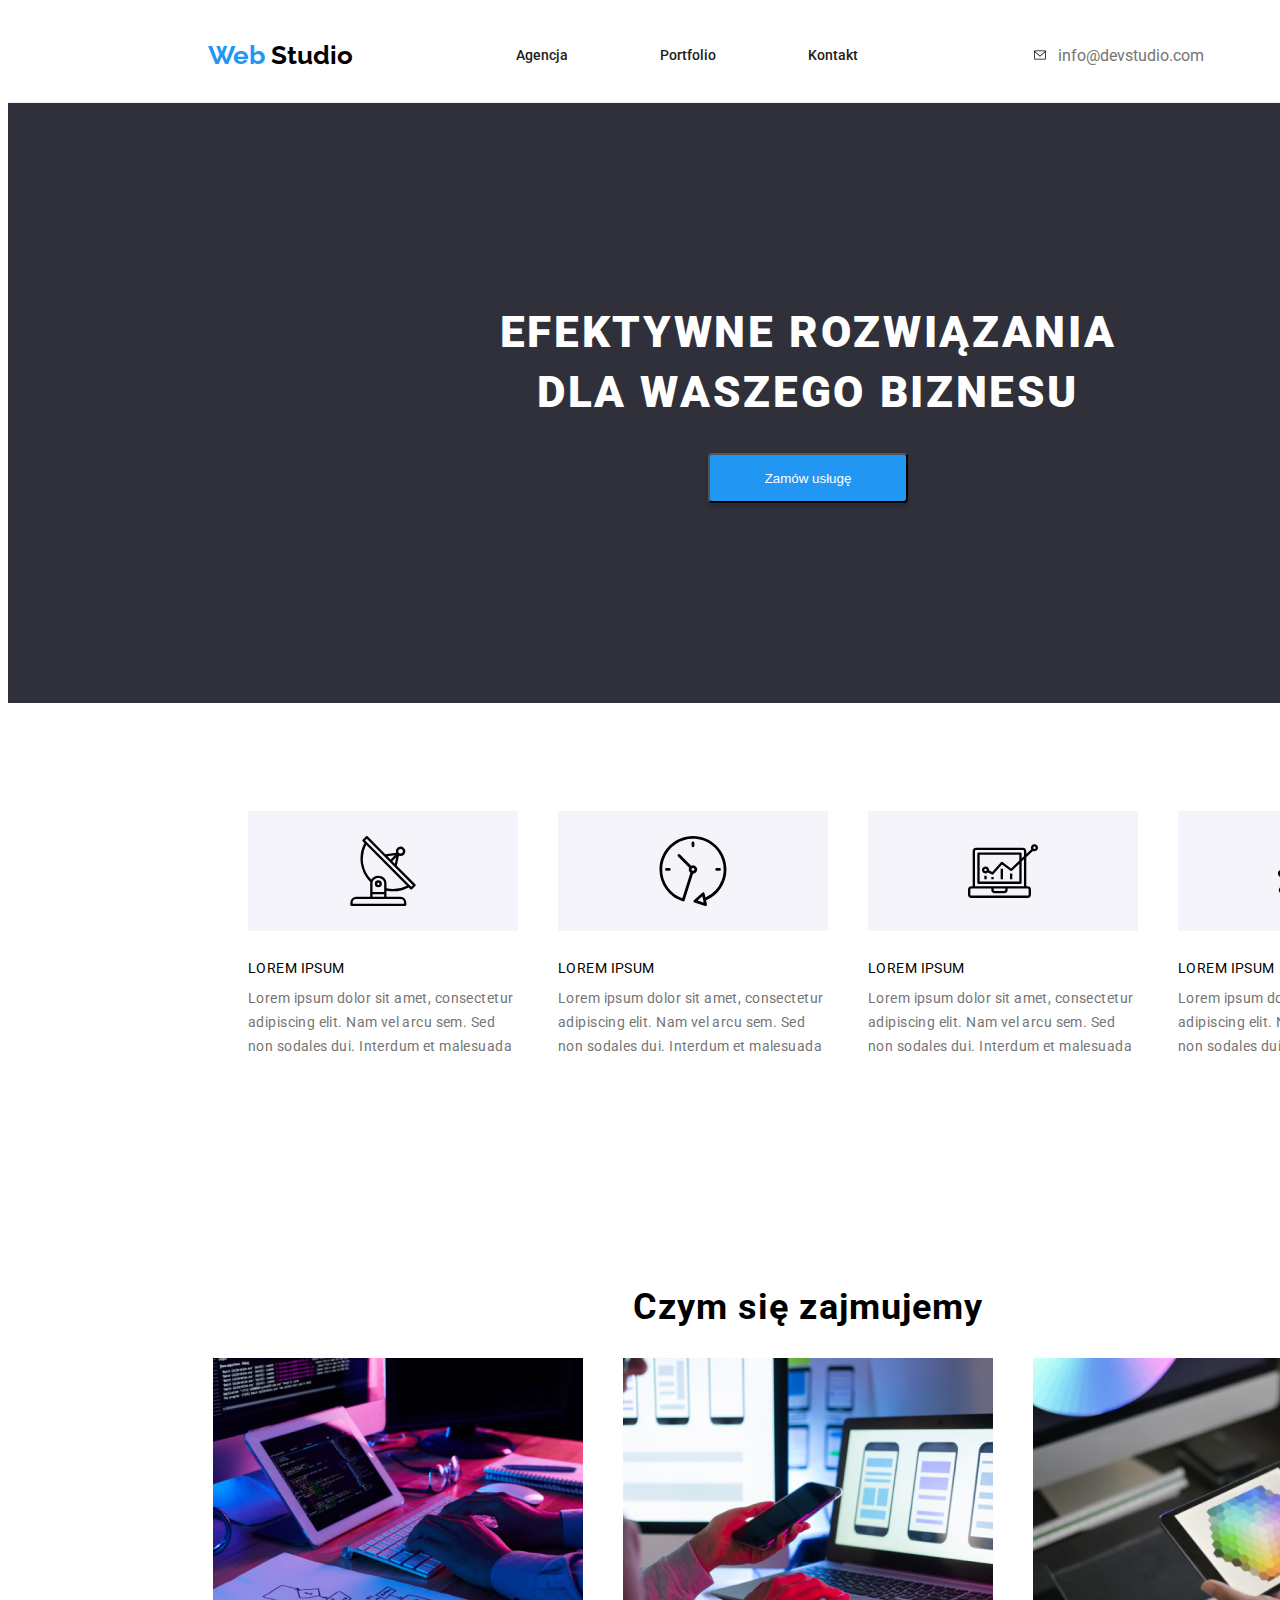
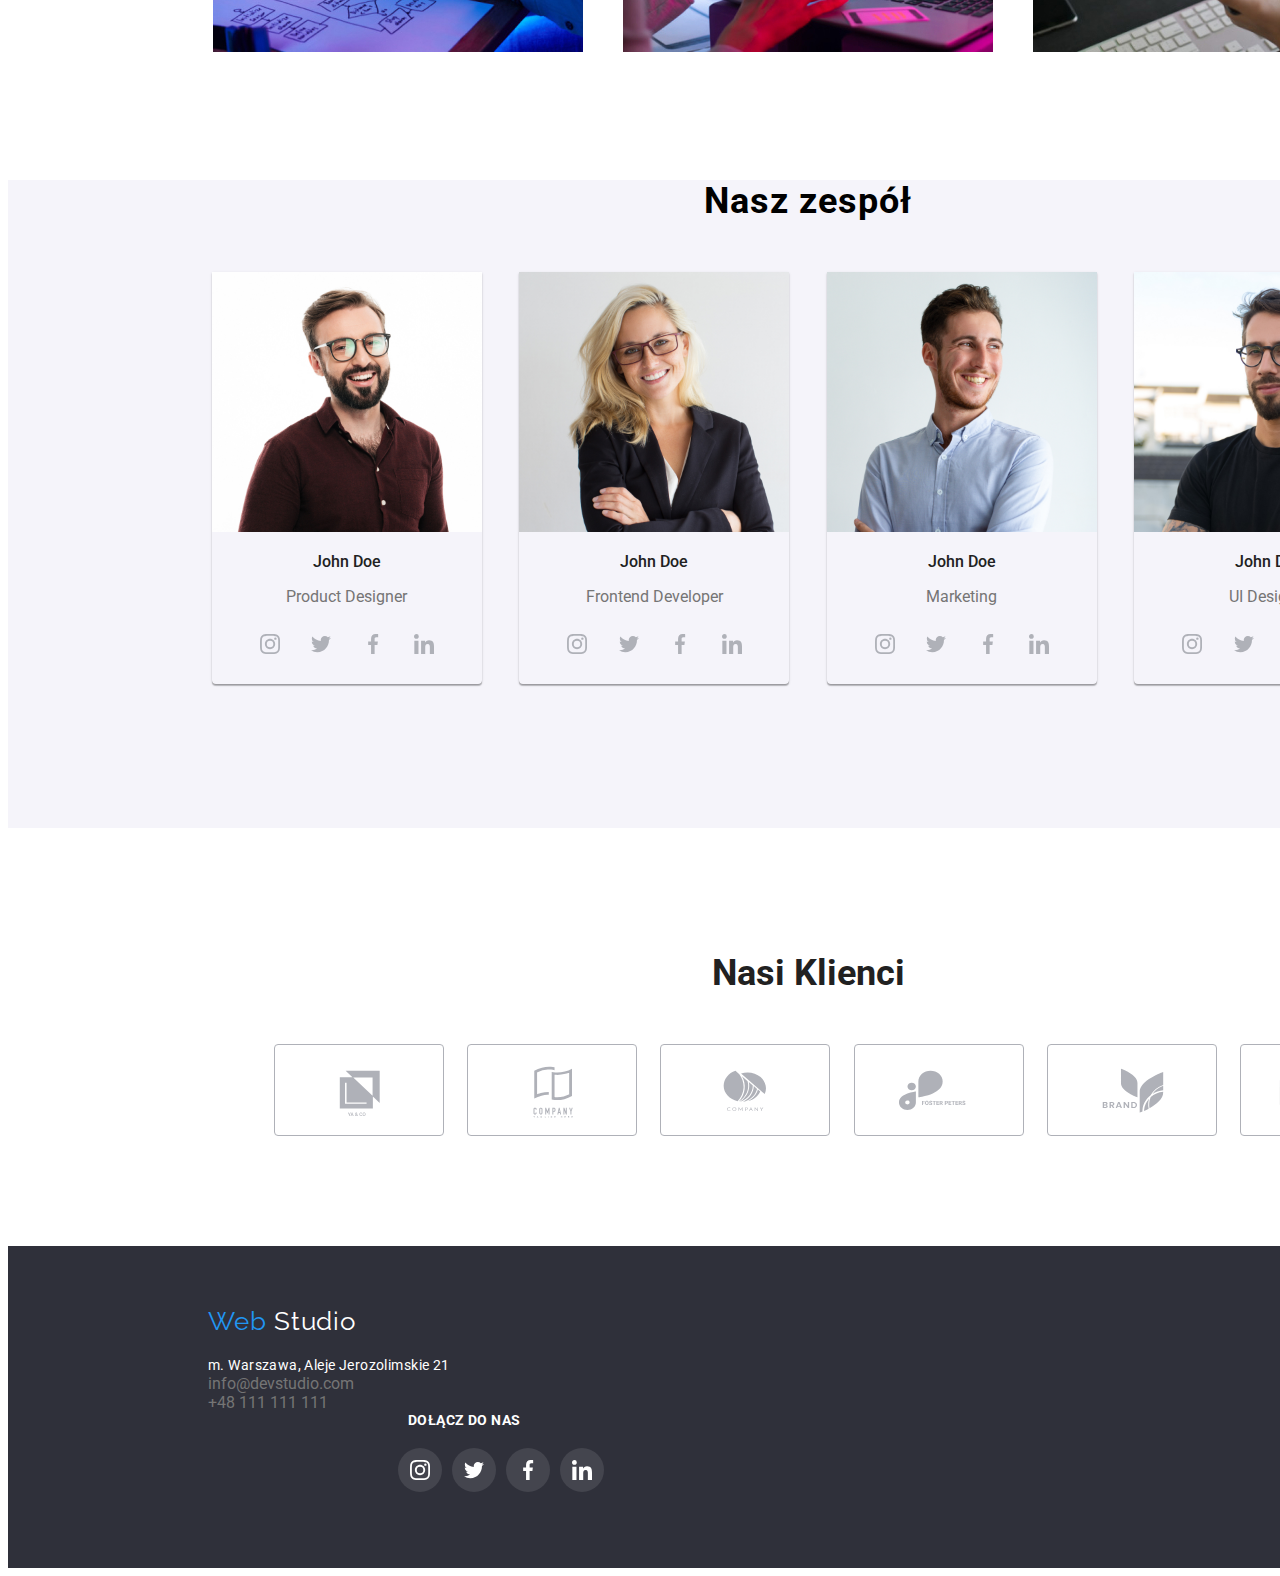
==== index.html @ 26cb6f8b "e" ====
<!DOCTYPE html>
<html lang="pl">

<head>
  <meta charset="UTF-8" />
  <meta http-equiv="X-UA-Compatible" content="IE=edge" />
  <meta name="viewport" content="width=device-width, initial-scale=1.0" />
  <title>hw2</title>
  <link rel="preconnect" href="https://fonts.googleapis.com">
  <link rel="preconnect" href="https://fonts.gstatic.com" crossorigin>
  <link
    href="https://fonts.googleapis.com/css2?family=Raleway:ital,wght@1,700&family=Roboto:wght@400;500;700;900&display=swap"
    rel="stylesheet">
  <link rel="stylesheet" href="./css/styles.css" />

</head>

<body>
  <div class="line">
    <header class=" container">
      <div class="header-links">
        <div class="web-nav">
          <a class="webstudio" href="./index.html"> <span class="web">Web</span> <span class="studio">Studio</span></a>


          <nav class="nav-links">
            <ul class="ul-navigation">

              <li><a class="agency" class="link" href="#">Agencja</a></li>
              <li><a class="portfolio" class="link" href="./portfolio.html">Portfolio</a></li>
              <li><a class="contact" class="link" href="#">Kontakt</a></li>

            </ul>
          </nav>
        </div>

        <a class=" e-mail" href="#">
          <svg class="envelope-icon" width="16" height="12">
            <use href="./images/svg-images/icons.svg#icon-envelope"> </use>
          </svg>
          info@devstudio.com
        </a>

        <a class=" link-tel-1" href="#"> <svg class="icon-smartphone" Width="10px" Height="16px">
            <use href="images/svg-images/icons.svg#icon-smartphone"></use>
          </svg> +48 111 111 111
        </a>



    </header>
  </div>
  <main>
    <div class="main-box-slogan shadow-box-slogan">
      <h1 class="main-slogan">EFEKTYWNE ROZWIĄZANIA DLA WASZEGO BIZNESU</h1>
      <button class="button-primary" type="button">Zamów usługę</button>
    </div>



    <div class="container">
      <section class="mantra-block section">
        <ul class="mantra">
          <li class="icon-background-advantages">
            <svg class="icons-advantages" width="70px" height="70px">
              <use href="./images/svg-images/icons.svg#icon-antenna-1"></use>
            </svg>
          </li>
          <li class="mantra-main-word">LOREM IPSUM</li>
          <li class="mantra-text">
            Lorem ipsum dolor sit amet, consectetur adipiscing elit. Nam vel
            arcu sem. Sed non sodales dui. Interdum et malesuada
          </li>
        </ul>
        <ul class="mantra">
          <li class="icon-background-advantages">
            <svg class="icons-advantages" width="70px" height="70px">
              <use href="./images/svg-images/icons.svg#icon-clock-1"></use>
            </svg>
          </li>
          <li class="mantra-main-word">LOREM IPSUM</li>
          <li class="mantra-text">
            Lorem ipsum dolor sit amet, consectetur adipiscing elit. Nam vel
            arcu sem. Sed non sodales dui. Interdum et malesuada
          </li>
        </ul>
        <ul class="mantra">
          <li class="icon-background-advantages">
            <svg class=" icons-advantages" width="70px" height="70px">
              <use href="./images/svg-images/icons.svg#icon-diagram-1"></use>
            </svg>
          </li>
          <li class="mantra-main-word">LOREM IPSUM</li>
          <li class="mantra-text">
            Lorem ipsum dolor sit amet, consectetur adipiscing elit. Nam vel
            arcu sem. Sed non sodales dui. Interdum et malesuada
          </li>
        </ul>
        <ul class="mantra">
          <li class="icon-background-advantages">
            <svg class="icons-advantages" width="70px" height="70px">
              <use href="./images/svg-images/icons.svg#icon-astronaut-1"></use>
            </svg>
          </li>
          <li class="mantra-main-word">LOREM IPSUM</li>
          <li class="mantra-text">
            Lorem ipsum dolor sit amet, consectetur adipiscing elit. Nam vel
            arcu sem. Sed non sodales dui. Interdum et malesuada
          </li>
        </ul>
      </section>
    </div>




    <section class="section">
      <div class="container">
        <h2 class="heading-h2-1">Czym się zajmujemy</h2>
        <ul class="img-what-we-do" class="ul">
          <li>
            <img src="images/img.jpg" alt="osoba pisząca na tablecie" width="370" height="294" />
          </li>
          <li>
            <img src="images/img(1).jpg" alt="osoba trzyma telefon" width="370" height="294" />
          </li>
          <li>
            <img src="images/img(2).jpg" alt="pani trzyma tablet na którym wysietla sie kolorowy szesciokat" width="370"
              height="294" />
          </li>
        </ul>
      </div>
    </section>


    <section class="our-team" class="section">
      <div class="container">
        <h2 class="heading-h2-2">Nasz zespół</h2>
        <ul class="ul-team">
          <li class="img-box-person">
            <img src="images/img(3).jpg" alt="brodaty pan z okularami szeroko usmiechnięty" width="270" height="260" />
            <h3 class="full-name">John Doe</h3>
            <p class="jobs">Product Designer</p>
            <ul class="social-links-team">
              <li>
                <a href="">
                  <div class="social-icons-links-team">
                    <svg class="social-icon-team" width="20" height="20">
                      <use href="./images/svg-images/icons.svg#icon-instagram-2"> </use>
                    </svg>
                  </div>
                </a>
              </li>
              <li>
                <a href="">
                  <div class="social-icons-links-team">
                    <svg class="social-icon-team" width="20" height="20">
                      <use href="./images/svg-images/icons.svg#icon-twitter-1"> </use>
                    </svg>
                  </div>
                </a>
              </li>
              <li>
                <a href="">
                  <div class="social-icons-links-team">
                    <svg class="social-icon-team" width="20" height="20">
                      <use href="./images/svg-images/icons.svg#icon-facebook-1"> </use>
                    </svg>
                  </div>
                </a>
              </li>
              <li>
                <a href="">
                  <div class="social-icons-links-team">
                    <svg class="social-icon-team" width="20" height="20">
                      <use href="./images/svg-images/icons.svg#icon-linkedin-1"> </use>
                    </svg>
                  </div>
                </a>
              </li>
            </ul>
          </li>
          <li class="img-box-person">
            <img src="images/img(4).jpg" alt="blondynka z okularami szeroko usmiechnięta" width="270" height="260" />
            <h3 class="full-name">John Doe</h3>
            <p class="jobs">Frontend Developer</p>
            <ul class="social-links-team">
              <li>
                <a href="">
                  <div class="social-icons-links-team">
                    <svg class="social-icon-team" width="20" height="20">
                      <use href="./images/svg-images/icons.svg#icon-instagram-2"> </use>
                    </svg>
                  </div>
                </a>
              </li>
              <li>
                <a href="">
                  <div class="social-icons-links-team">
                    <svg class="social-icon-team" width="20" height="20">
                      <use href="./images/svg-images/icons.svg#icon-twitter-1"> </use>
                    </svg>
                  </div>
                </a>
              </li>
              <li>
                <a href="">
                  <div class="social-icons-links-team">
                    <svg class="social-icon-team" width="20" height="20">
                      <use href="./images/svg-images/icons.svg#icon-facebook-1"> </use>
                    </svg>
                  </div>
                </a>
              </li>
              <li>
                <a href="">
                  <div class="social-icons-links-team">
                    <svg class="social-icon-team" width="20" height="20">
                      <use href="./images/svg-images/icons.svg#icon-linkedin-1"> </use>
                    </svg>
                  </div>
                </a>
              </li>
            </ul>
          </li>
          <li class="img-box-person">
            <img src="images/img(5).jpg" alt="szeroko usmiechnięty pan" width="270" height="260" />
            <h3 class="full-name">John Doe</h3>
            <p class="jobs">Marketing</p>
            <ul class="social-links-team">
              <li>
                <a href="">
                  <div class="social-icons-links-team">
                    <svg class="social-icon-team" width="20" height="20">
                      <use href="./images/svg-images/icons.svg#icon-instagram-2"> </use>
                    </svg>
                  </div>
                </a>
              </li>
              <li>
                <a href="">
                  <div class="social-icons-links-team">
                    <svg class="social-icon-team" width="20" height="20">
                      <use href="./images/svg-images/icons.svg#icon-twitter-1"> </use>
                    </svg>
                  </div>
                </a>
              </li>
              <li>
                <a href="">
                  <div class="social-icons-links-team">
                    <svg class="social-icon-team" width="20" height="20">
                      <use href="./images/svg-images/icons.svg#icon-facebook-1"> </use>
                    </svg>
                  </div>
                </a>
              </li>
              <li>
                <a href="">
                  <div class="social-icons-links-team">
                    <svg class="social-icon-team" width="20" height="20">
                      <use href="./images/svg-images/icons.svg#icon-linkedin-1"> </use>
                    </svg>
                  </div>
                </a>
              </li>
            </ul>
          </li>
          <li class="img-box-person">
            <img src="images/img(6).jpg" alt="ciemny szeroko usmiechnięty pan z okularami" width="270" height="260" />
            <h3 class="full-name">John Doe</h3>
            <p class="jobs">UI Designer</p>
            <ul class="social-links-team">
              <li>
                <a href="">
                  <div class="social-icons-links-team">
                    <svg class="social-icon-team" width="20" height="20">
                      <use href="./images/svg-images/icons.svg#icon-instagram-2"> </use>
                    </svg>
                  </div>
                </a>
              </li>
              <li>
                <a href="">
                  <div class="social-icons-links-team">
                    <svg class="social-icon-team" width="20" height="20">
                      <use href="./images/svg-images/icons.svg#icon-twitter-1"> </use>
                    </svg>
                  </div>
                </a>
              </li>
              <li>
                <a href="">
                  <div class="social-icons-links-team">
                    <svg class="social-icon-team" width="20" height="20">
                      <use href="./images/svg-images/icons.svg#icon-facebook-1"> </use>
                    </svg>
                  </div>
                </a>
              </li>
              <li>
                <a href="">
                  <div class="social-icons-links-team">
                    <svg class="social-icon-team" width="20" height="20">
                      <use href="./images/svg-images/icons.svg#icon-linkedin-1"> </use>
                    </svg>
                  </div>
                </a>
              </li>
            </ul>
          </li>
        </ul>
      </div>
    </section>
    <section class="clients-section" class="section">
      <div class="container">
        <h2 class="our-clients"> Nasi Klienci</h2>
        <ul class="icon-clients">
          <li>
            <a class="" href="#">
              <div class="icon-clients-background">
                <svg class="clients-icon-logo client-logo" width="41px" height="46.7px">
                  <use href="./images/svg-images/icons.svg#icon-group"></use>
                </svg>
              </div>
            </a>
          </li>
          <li><a class="" href="#">
              <div class="icon-clients-background">
                <svg class="clients-icon-logo-1 client-logo" width="40px" height="52px">
                  <use href="./images/svg-images/icons.svg#icon-group-1"></use>
                </svg>
              </div>
            </a>
          </li>
          <li> <a class="" href="#">
              <div class="icon-clients-background">
                <svg class="clients-icon-logo-2 client-logo" width="43.46px" height="41.18px">
                  <use href="./images/svg-images/icons.svg#icon-group-2"></use>
                </svg>
              </div>
            </a>
          </li>
          <li>
            <a class="" href="#">
              <div class="icon-clients-background">
                <svg class="clients-icon-logo-3 client-logo" width="84.44px" height="40.62px">
                  <use href="./images/svg-images/icons.svg#icon-group-3"></use>
                </svg>
              </div>
            </a>
          </li>
          <li>
            <a class="" href="#">
              <div class="icon-clients-background">
                <svg class="clients-icon-logo-5 client-logo" width="62.54px" height="45.43px">
                  <use href="./images/svg-images/icons.svg#icon-group-5"></use>
                </svg>
              </div>
            </a>
          </li>
          <li>
            <a class="" href="#">
              <div class="icon-clients-background">
                <svg class="clients-icon-logo-6 client-logo" width="93.79px" height="43.93px">
                  <use href="./images/svg-images/icons.svg#icon-group-6"></use>
                </svg>
              </div>
            </a>
          </li>
        </ul>
      </div>
    </section>

  </main>
  <footer class="footer-box">
    <div class="container">
      <a class="webstudio-2" href="./index.html"> <span class="web">Web</span> <span class="studio-2">Studio</span>
      </a>
      <ul class="footer-interior">
        <li>
          <address class="hq-adress">m. Warszawa, Aleje Jerozolimskie 21</address>
        </li>
        <li><a class="e-mail-footer" href="#">info@devstudio.com</a></li>
        <li><a class="link-tel-2" href="#">+48 111 111 111</a></li>
      </ul>
    </div>

    <div class="footer-interior-2">

      <h3 class="join-us">DOŁĄCZ DO NAS </h3>
      <ul class="footer-social-links">
        <li> <a href="">
            <div class="footer-social-icons">
              <svg class="footer-icon" width="20px" height="20px">
                <use href="./images/svg-images/icons.svg#icon-instagram-2"></use>
              </svg>
            </div>
          </a></li>
        <li>
          <a href="">
            <div class="footer-social-icons">
              <svg class="footer-icon" width="20px" height="20px">
                <use href="./images/svg-images/icons.svg#icon-twitter-1"></use>
              </svg>
            </div>
          </a>
        </li>
        <li>
          <a href="">
            <div class="footer-social-icons">
              <svg class="footer-icon" width="20px" height="20px">
                <use href="./images/svg-images/icons.svg#icon-facebook-1"></use>
              </svg>
            </div>
          </a>
        </li>
        <li>
          <a href="">
            <div class="footer-social-icons">
              <svg class="footer-icon" width="20px" height="20px">
                <use href="./images/svg-images/icons.svg#icon-linkedin-1"></use>
              </svg>
            </div>
          </a>
        </li>
      </ul>
    </div>


  </footer>
</body>

</html>
---- css/styles.css ----
body {
  font-family: Roboto, sans-serif;
  background: #ffffff;
  width: 1600px;
}
:root {
  --brand-color: #2196f3 var(--brand-color);
}

.webstudio {
  text-decoration: none;
  width: 145px;
  height: 31px;
  left: 215px;
  top: 24px;
  font-family: "Raleway";
  font-style: normal;
  font-weight: 700;
  font-size: 26px;
  line-height: 31px;
}
.webstudio-2 {
  text-decoration: none;
  font-family: "Raleway", sans-serif;
  font-size: 26px;
  letter-spacing: 0.03em;
  line-height: 1.2;
  margin-top: 0;
  margin-bottom: 0;
}
.web {
  color: var(--brand-color, #2196f3);
}
.studio {
  color: #000000;
  text-decoration: none;
}

.main-slogan {
  color: #ffffff;
  width: 696px;
  height: 120px;
  left: 452px;
  top: 280px;
  font-family: "Roboto";
  font-style: normal;
  font-weight: 900;
  font-size: 44px;
  line-height: 1.36;
  text-align: center;
  letter-spacing: 0.06em;
  text-transform: uppercase;
  margin: 0 auto;
  margin-bottom: 30px;
}

.link {
  color: #212121;
  text-decoration: none;
}
.link-tel-1 {
  color: #757575;
  display: flex;
  text-decoration: none;
  font-size: 14px;
  font-weight: 500;
  letter-spacing: 0.02em;
}
.link-tel-1:hover,
.link-tel-1:focus {
  color: var(--brand-color, #2196f3);
}
.link-tel-2 {
  color: #757575;
  text-decoration: none;
}
.link-tel-2:hover,
.link-tel-2:focus {
  color: var(--brand-color, #2196f3);
}
.link:hover,
.link:focus {
  color: var(--brand-color, #2196f3);
}
.button {
  color: #ffffff;
  cursor: pointer;
}
.button:hover,
.button:focus {
  color: var(--brand-color, #2196f3);
  cursor: pointer;
}
.button-primary {
  width: 200px;
  height: 50px;
  left: 700px;
  top: 430px;
  color: #ffffff;
  background: var(--brand-color, #2196f3);
  box-shadow: 0px 4px 4px rgba(0, 0, 0, 0.15);
  border-radius: 4px;
  cursor: pointer;
}

.heading-h2-1 {
  height: 42px;
  font-family: "Roboto";
  font-style: normal;
  text-align: center;
  font-style: normal;
  font-weight: 700;
  font-size: 36px;
  line-height: 42px;
  letter-spacing: 0.03em;
}
.heading-h2-2 {
  font-family: "Roboto";
  font-style: normal;
  font-weight: 700;
  font-size: 36px;
  line-height: 42px;
  text-align: center;
  letter-spacing: 0.03em;
  margin-bottom: 50px;
}
.e-mail {
  color: #757575;
  text-decoration: none;
  justify-content: flex-start;
  align-items: center;
  display: flex;
  margin-left: 100px;
}
.e-mail:hover,
.e-mail:focus {
  color: #2196f3;
}
.paragraph-text {
  color: #757575;
  cursor: pointer;
  font-family: "Roboto";
  font-style: normal;
  font-weight: 400;
  font-size: 16px;
  line-height: 30px;
  letter-spacing: 0.03em;
}
.paragraph-text:hover,
.paragraph-text:focus {
  color: #2196f3;
  cursor: pointer;
}

.portfolio-box-topic {
  color: #212121;
  cursor: pointer;
  font-family: "Roboto";
  font-style: normal;
  font-weight: 700;
  font-size: 18px;
  line-height: 36px;
  letter-spacing: 0.06em;
  padding-left: 24px;
  padding-right: 24px;
}

.portfolio-box-topic:hover,
.portfolio-box-topic:focus {
  color: #2196f3;
  cursor: pointer;
}

.studio-2 {
  color: #ffffff;
}

.section {
  padding-top: 94px;
  padding-bottom: 94px;
}

.container {
  width: 1200px;
  margin: 0 auto;
}

.header-links {
  display: flex;
  justify-content: space-between;
  align-items: center;
}
.ul-navigation {
  list-style: none;
  display: flex;
}
.nav-links {
  font-size: 14px;
  font-weight: 500;
  display: flex;
  justify-content: space-between;
  gap: 46px;
}

* {
  box-sizing: border-box;
}

.web-nav {
  justify-content: space-between;
  align-items: center;
  gap: 30px;
  display: flex;
  padding-top: 25px;
  padding-bottom: 25px;
}

.line {
  border-bottom: 1px solid;
  border-color: #ececec;
}

.main-box-slogan {
  background: #2f303a;
  background-image: url(/goit-markup-hw-04/images/img9.jpg);
  text-align: center;
  padding: 200px 0;
  margin: 0 auto;
}
.shadow-box-slogan {
}

.footer-box {
  background: #2f303a;
  padding-top: 60px;
  padding-bottom: 60px;
}
.hq-adress {
  color: #ffffff;
  font-size: 14px;
  letter-spacing: 0.03em;
  font-style: normal;
  line-height: 1.2;
  margin-top: 20px;
  margin-bottom: 0;
}

.footer-interior {
  list-style: none;
  margin-top: 0;
  margin-bottom: 0;
  padding: 0;
}

.e-mail-footer {
  color: #757575;
  text-decoration: none;
}

.e-mail-footer:hover,
.e-mail-footer:focus {
  color: #2196f3;
}

.img-what-we-do {
  list-style: none;
  display: flex;
  justify-content: space-around;
  gap: 30px;
  margin: 0 auto;
  padding: 0;
}
.mantra-main-word {
  margin: 0 30px 10px 0;
}
.mantra {
  font-size: 14px;
  line-height: 1.14;
  letter-spacing: 0.03em;
  margin-bottom: 10px;
  list-style: none;
}
.mantra-block {
  display: flex;
  list-style: none;
}
.mantra-text {
  color: #757575;
  font-size: 14px;
  letter-spacing: 0.03em;
  line-height: 1.7;
  margin-top: 0;
  margin-bottom: 0;
  font-weight: 400;
}

.icons-advantages {
  margin: 25px 100px;
}
.icon-background-advantages {
  width: 270px;
  height: 120px;
  background-color: #f5f4fa;
  margin-bottom: 30px;
  display: flex;
  list-style: none;
}

.antenna-1 {
  margin-top: 25px;
  margin-bottom: 25px;
  margin-left: 102.34px;
  margin-right: 102.34px;
}

.our-team {
  align-items: center;
  background: #f5f4fa;
  height: 648px;
}

.ul-team {
  list-style: none;
  display: flex;
  gap: 30px;
  justify-content: center;
  padding: 0;
}
.img-box-person {
  margin: 0 auto;
  text-align: center;
  border-radius: 0px 0px 4px 4px;
  box-shadow: 0px 1px 3px rgba(0, 0, 0, 0.12), 0px 1px 1px rgba(0, 0, 0, 0.14),
    0px 2px 1px rgba(0, 0, 0, 0.2);
}

.jobs {
  color: #757575;
  font-family: "Roboto";
  font-style: normal;
  font-weight: 400;
  font-size: 16px;
  line-height: 19px;
}

.full-name {
  color: #212121;
  font-family: "Roboto";
  font-style: normal;
  font-weight: 500;
  font-size: 16px;
  line-height: 19px;
}

.agency {
  color: #212121;
  padding-left: 93px;
  padding-top: 32px;
  padding-bottom: 32px;
  padding-right: 46px;
  text-decoration: none;
}

.portfolio {
  color: #212121;
  padding-left: 46px;
  padding-top: 32px;
  padding-bottom: 32px;
  padding-right: 46px;
  text-decoration: none;
}

.contact {
  color: #212121;
  padding-left: 46px;
  padding-top: 32px;
  padding-bottom: 32px;
  text-decoration: none;
}

.agency:hover,
.agency:focus {
  color: #2196f3;
}

.portfolio:hover,
.portfolio:focus {
  color: #2196f3;
}

.contact:hover,
.contact:focus {
  color: #2196f3;
}

.portfolio-buttons {
  list-style: none;
  display: flex;
  gap: 30px;
  justify-content: center;
  padding: 0;
}

.portfolio-buttons-decoration {
  display: flex;
  cursor: pointer;
  font-weight: 500;
  font-size: 16px;
  line-height: 1.62;
  text-align: center;
  letter-spacing: 0.03em;
  background: #f5f4fa;
  border-radius: 4px;
  color: #212121;
  border: #f5f4fa;
  padding: 6px 25px;
}

.portfolio-buttons-decoration:hover,
.portfolio-buttons-decoration:focus {
  color: #2196f3;
}

.portfolio-list-boxes {
  display: flex;
  align-items: center;
  flex-wrap: wrap;
  gap: 30px;
  justify-content: center;
  margin-left: 0;
}

.portfolio-boxes {
  background-color: #ffffff;
  border: solid 1px;
  border-color: #eeeeee;
  margin: 0 auto;
  height: 404px;
  width: 370px;
}

.box-description {
  padding: 20px 24px 20px 24px;
}

.envelope-icon {
  margin-right: 10px;
  color: #757575;
}

.envelope-icon:hover,
.envelope-icon:focus {
  fill: #2196f3;
}

.icon-smartphone {
  margin-right: 10px;
  color: #757575;
}

.icon-smartphone:hover,
.icon-smartphone:focus {
  fill: #2196f3;
}

.our-clients {
  margin-left: 486px;
  width: 201px;
  height: 42px;
  font-family: "Roboto";
  font-style: normal;
  font-weight: 700;
  font-size: 36px;
  line-height: 42px;
  text-align: center;
  color: #212121;
}

.icon-clients {
  display: flex;
  justify-content: space-around;
  list-style: none;
  margin-top: 50px;
}

.clients-section {
  padding: 94px 214px;
}

.icon-clients-background {
  width: 170px;
  height: 92px;
  border: 1px solid #afb1b8;
  border-radius: 4px;
}

.clients-icon-logo {
  margin-top: 24.71px;
  margin-bottom: 20.58px;
  margin-left: 64px;
  margin-right: 65px;
}

.clients-icon-logo-1 {
  margin-top: 20.71px;
  margin-bottom: 19.29px;
  margin-left: 65px;
  margin-right: 65px;
}

.clients-icon-logo-2 {
  margin-top: 24.7px;
  margin-bottom: 26.12px;
  margin-left: 61.88px;
  margin-right: 64.86px;
}
.clients-icon-logo-3 {
  margin-top: 24.7px;
  margin-bottom: 26.68px;
  margin-left: 43px;
  margin-right: 42.56px;
}

.clients-icon-logo-5 {
  margin-top: 22.77px;
  margin-bottom: 23.8px;
  margin-left: 54px;
  margin-right: 53.46px;
}
.clients-icon-logo-6 {
  margin-top: 22.77px;
  margin-bottom: 25.31px;
  margin-left: 38px;
  margin-right: 38.21px;
}

.icon-clients-background:focus,
.icon-clients-background:hover {
  border: 1px #2196f3 solid;
}

.icon-clients-background:focus > .client-logo,
.icon-clients-background:hover > .client-logo {
  fill: #2196f3;
}

.client-logo {
  fill: #afb1b8;
}
.footer-interior-2 {
  margin-left: 350px;
}

.join-us {
  width: 113px;
  height: 16px;
  color: #ffffff;
  margin-top: 0;
  margin-bottom: 20px;
  font-family: "Roboto";
  font-style: normal;
  font-weight: 700;
  font-size: 14px;
  line-height: 16px;
  letter-spacing: 0.03em;
  margin-left: 50px;
}

.footer-social-links {
  list-style: none;
  gap: 10px;
  display: flex;
}

.footer-social-icons {
  width: 44px;
  height: 44px;
  border-radius: 50%;
  background-color: #ffffff1a;
}

.footer-social-icons:hover,
.footer-social-icons:focus {
  background-color: #2196f3;
}

.footer-icon {
  fill: #fff;
  margin: 12px;
}

.social-links-team {
  display: flex;
  max-width: 206px;
  justify-content: space-around;
  margin: auto;
  margin-bottom: 18px;
  list-style: none;
  padding-left: 0;
}

.social-icons-links-team {
  width: 44px;
  height: 44px;
  border-radius: 50%;
}

.social-icon-team {
  margin: 12px;
  fill: #afb1b8;
}

.social-icons-links-team:hover > .social-icon-team,
.social-icons-links-team:focus > .social-icon-team {
  fill: #fff;
}

.social-icons-links-team:hover > .social-icons-links-team:focus {
  background-color: #2196f3;
}
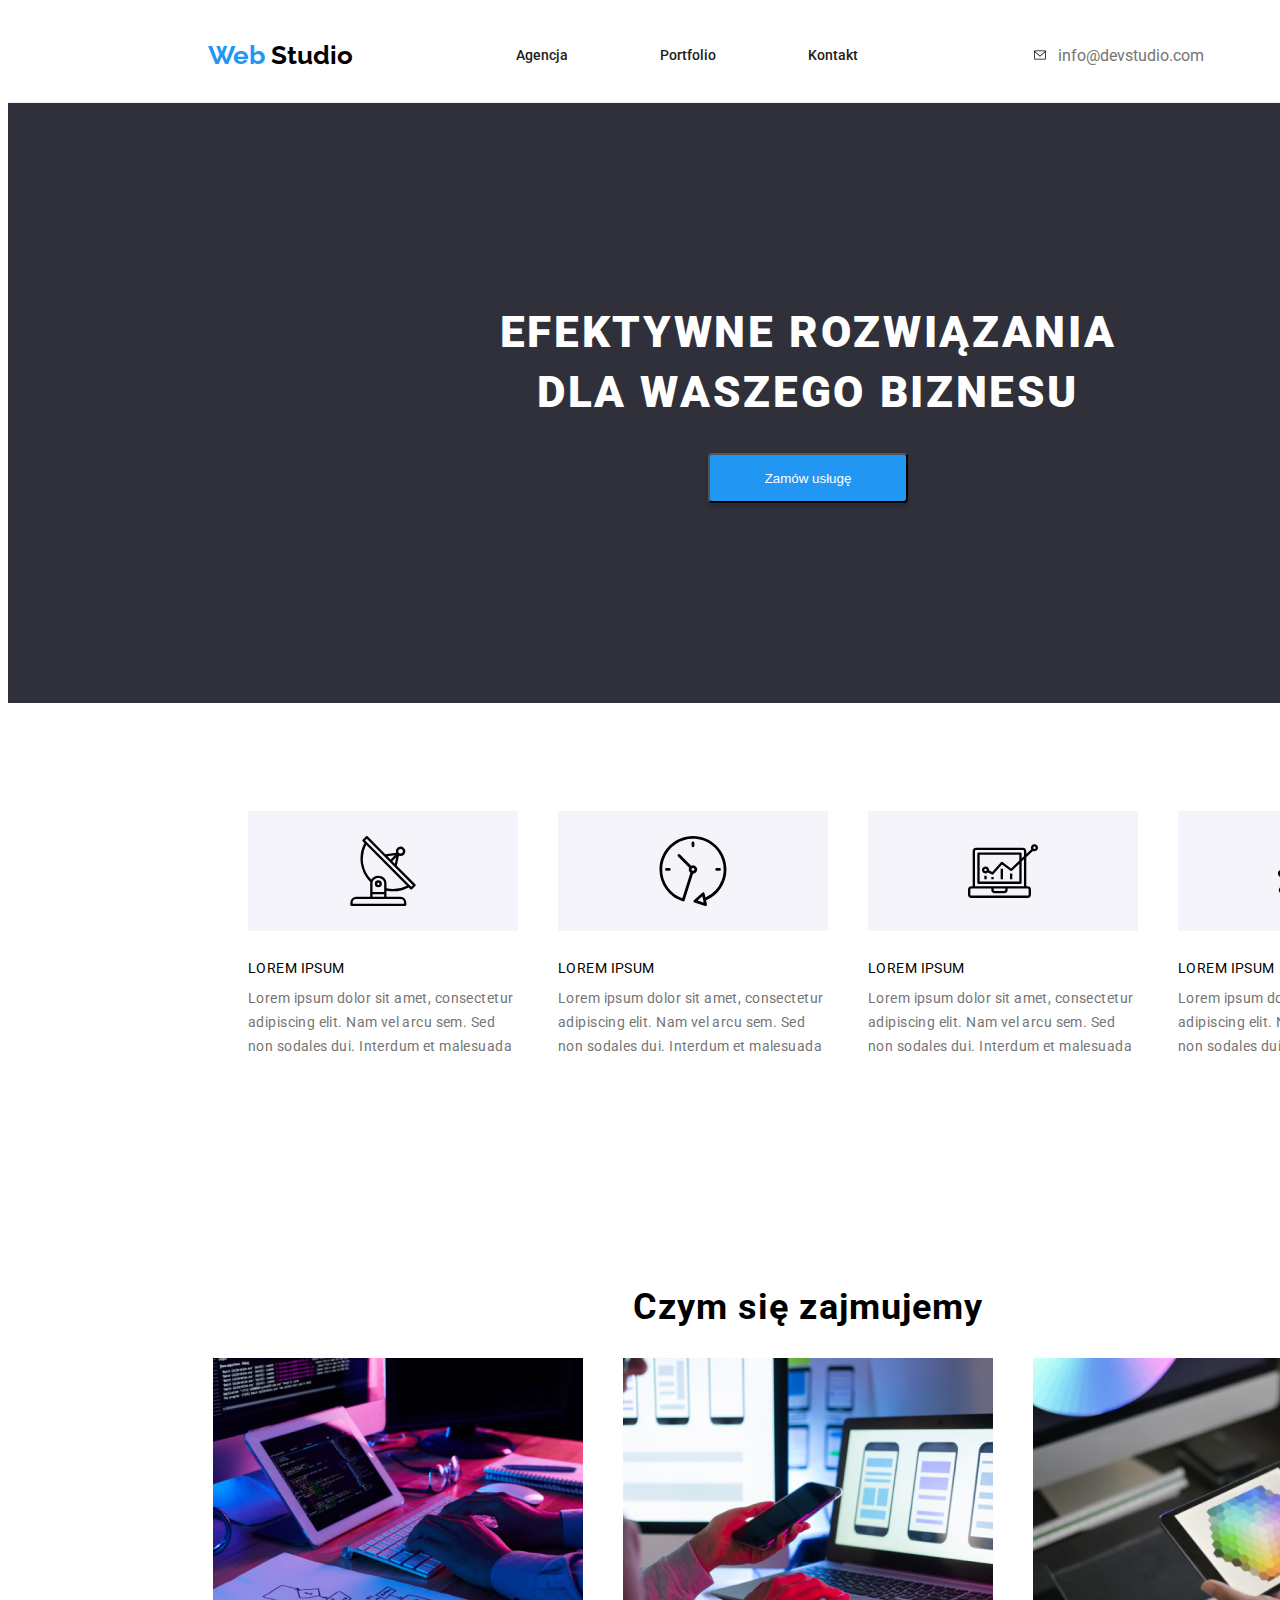
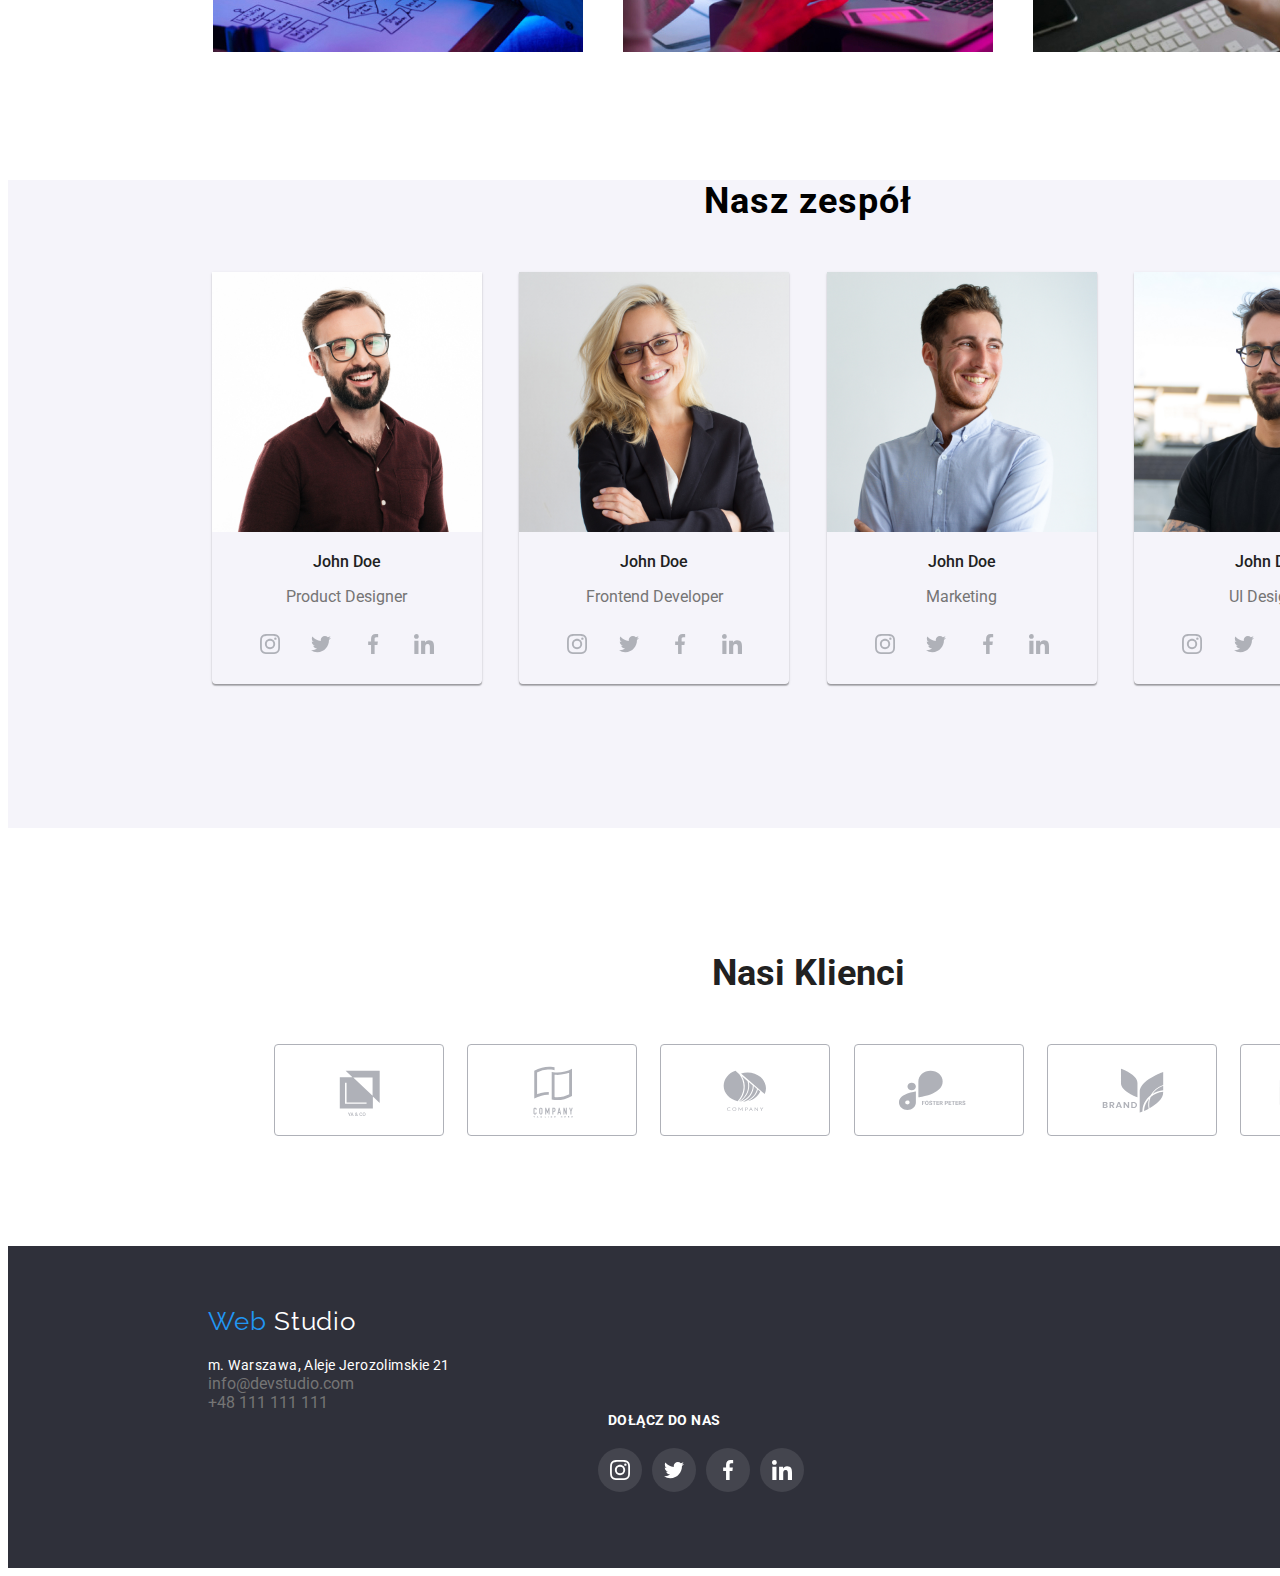
==== commit fa3011ad: "e" ====
--- a/index.html
+++ b/index.html
@@ -384,47 +384,48 @@
         <li><a class="e-mail-footer" href="#">info@devstudio.com</a></li>
         <li><a class="link-tel-2" href="#">+48 111 111 111</a></li>
       </ul>
-    </div>
-
-    <div class="footer-interior-2">
-
-      <h3 class="join-us">DOŁĄCZ DO NAS </h3>
-      <ul class="footer-social-links">
-        <li> <a href="">
-            <div class="footer-social-icons">
-              <svg class="footer-icon" width="20px" height="20px">
-                <use href="./images/svg-images/icons.svg#icon-instagram-2"></use>
-              </svg>
-            </div>
-          </a></li>
-        <li>
-          <a href="">
-            <div class="footer-social-icons">
-              <svg class="footer-icon" width="20px" height="20px">
-                <use href="./images/svg-images/icons.svg#icon-twitter-1"></use>
-              </svg>
-            </div>
-          </a>
-        </li>
-        <li>
-          <a href="">
-            <div class="footer-social-icons">
-              <svg class="footer-icon" width="20px" height="20px">
-                <use href="./images/svg-images/icons.svg#icon-facebook-1"></use>
-              </svg>
-            </div>
-          </a>
-        </li>
-        <li>
-          <a href="">
-            <div class="footer-social-icons">
-              <svg class="footer-icon" width="20px" height="20px">
-                <use href="./images/svg-images/icons.svg#icon-linkedin-1"></use>
-              </svg>
-            </div>
-          </a>
-        </li>
-      </ul>
+
+
+      <div class="footer-interior-2">
+
+        <h3 class="join-us">DOŁĄCZ DO NAS </h3>
+        <ul class="footer-social-links">
+          <li> <a href="">
+              <div class="footer-social-icons">
+                <svg class="footer-icon" width="20px" height="20px">
+                  <use href="./images/svg-images/icons.svg#icon-instagram-2"></use>
+                </svg>
+              </div>
+            </a></li>
+          <li>
+            <a href="">
+              <div class="footer-social-icons">
+                <svg class="footer-icon" width="20px" height="20px">
+                  <use href="./images/svg-images/icons.svg#icon-twitter-1"></use>
+                </svg>
+              </div>
+            </a>
+          </li>
+          <li>
+            <a href="">
+              <div class="footer-social-icons">
+                <svg class="footer-icon" width="20px" height="20px">
+                  <use href="./images/svg-images/icons.svg#icon-facebook-1"></use>
+                </svg>
+              </div>
+            </a>
+          </li>
+          <li>
+            <a href="">
+              <div class="footer-social-icons">
+                <svg class="footer-icon" width="20px" height="20px">
+                  <use href="./images/svg-images/icons.svg#icon-linkedin-1"></use>
+                </svg>
+              </div>
+            </a>
+          </li>
+        </ul>
+      </div>
     </div>
 
 
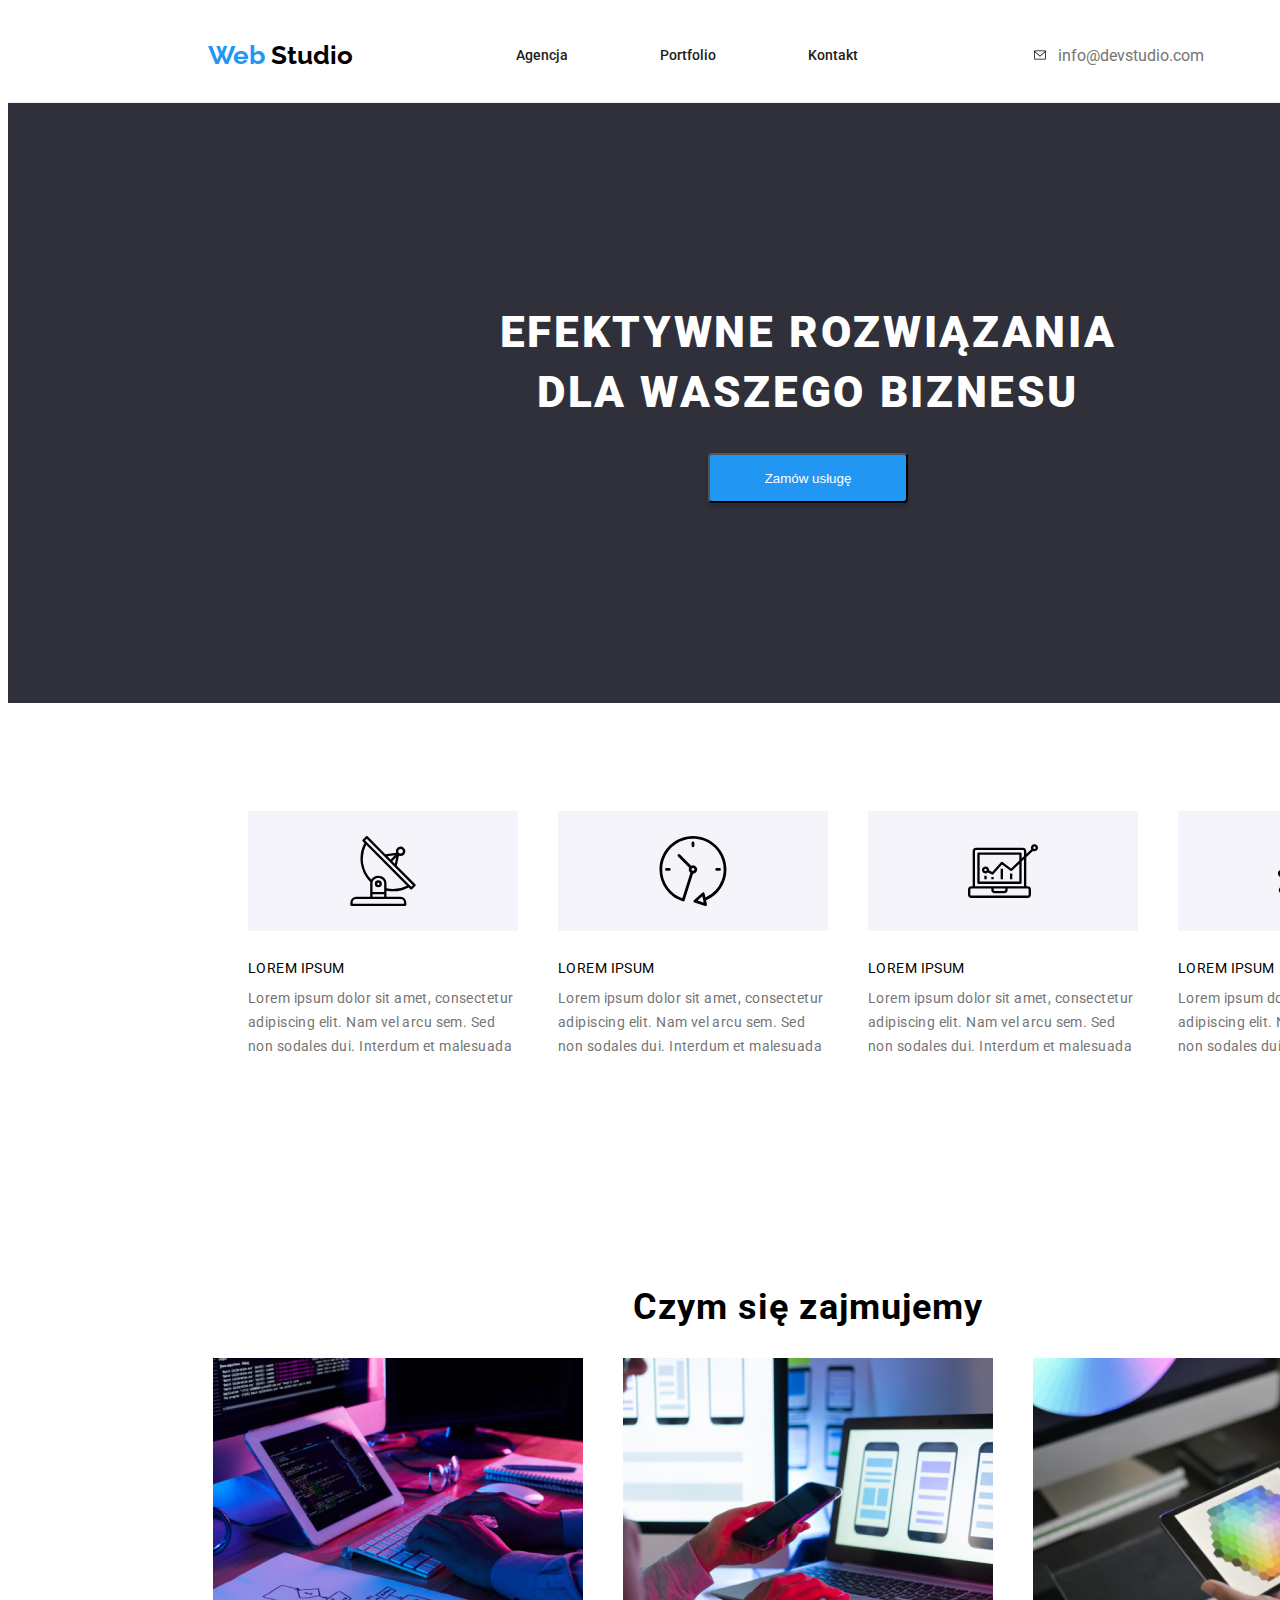
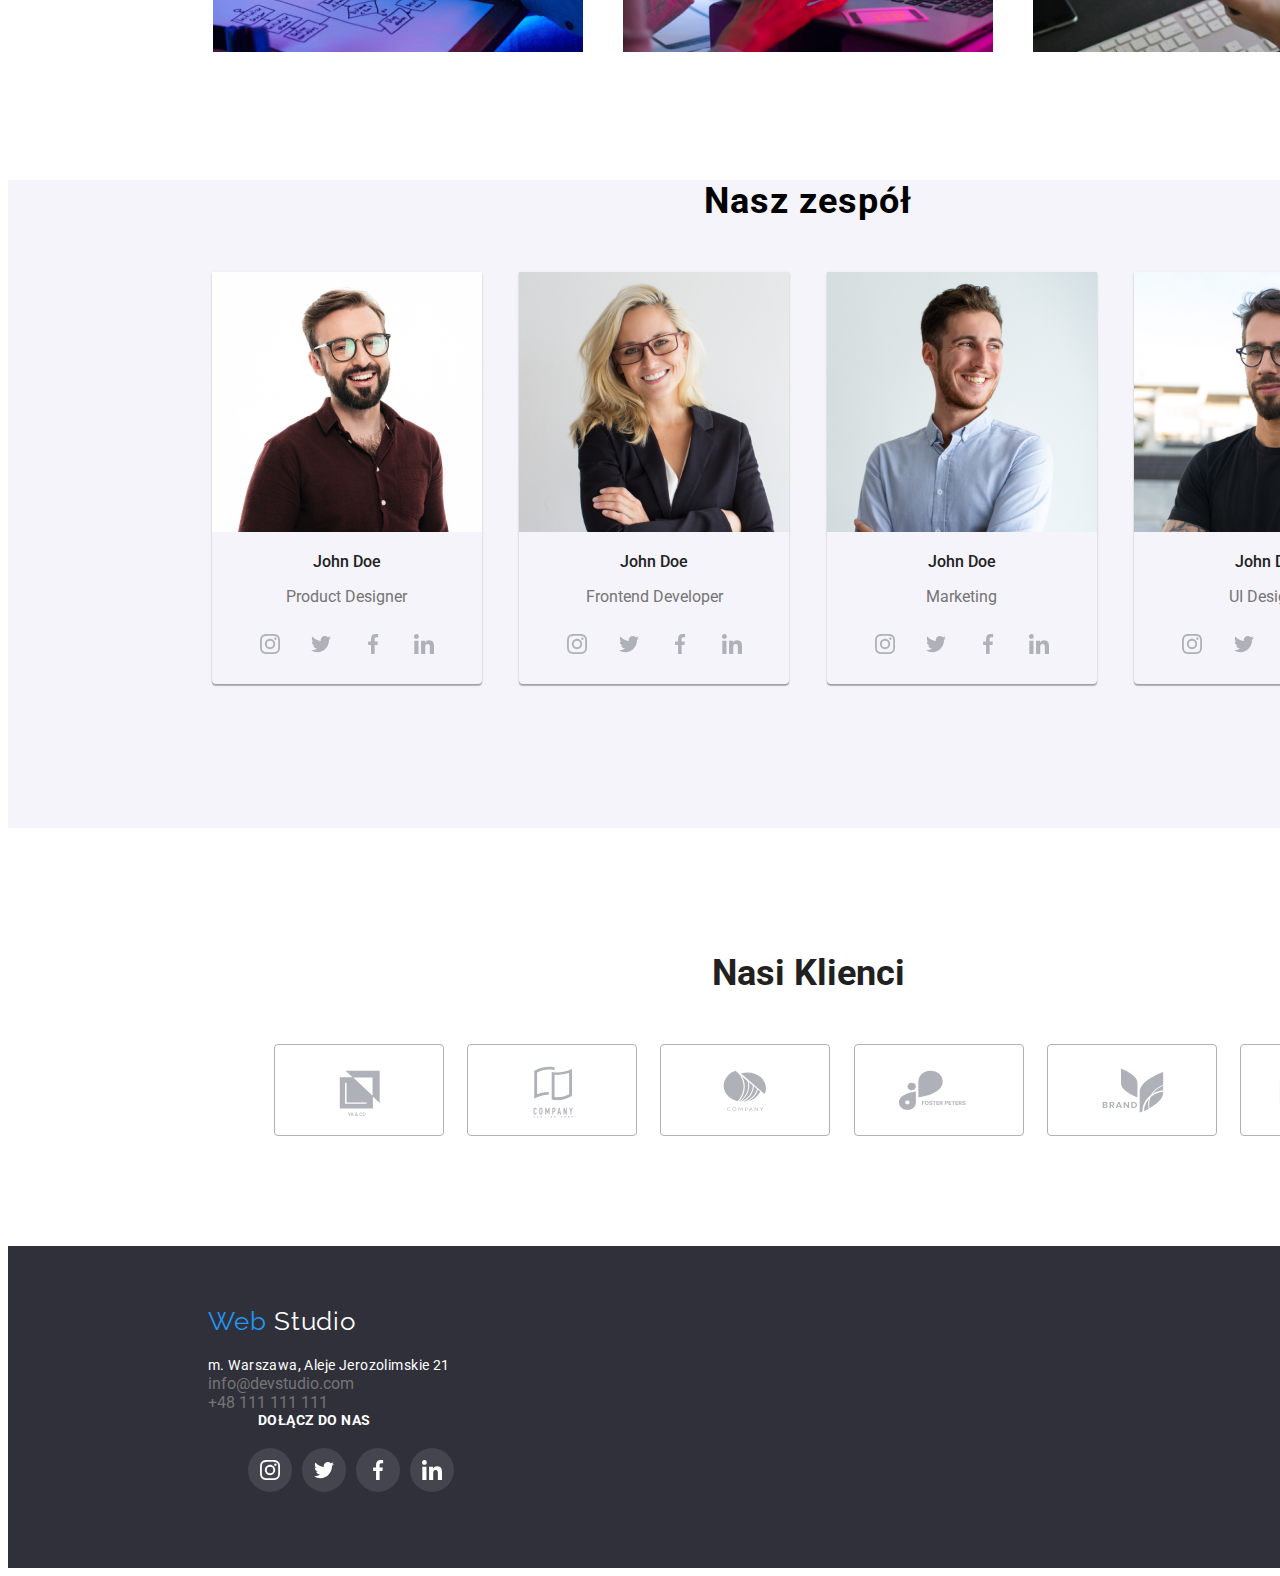
==== commit 2245542a: "e" ====
--- a/index.html
+++ b/index.html
@@ -386,46 +386,46 @@
       </ul>
 
 
-      <div class="footer-interior-2">
-
-        <h3 class="join-us">DOŁĄCZ DO NAS </h3>
-        <ul class="footer-social-links">
-          <li> <a href="">
-              <div class="footer-social-icons">
-                <svg class="footer-icon" width="20px" height="20px">
-                  <use href="./images/svg-images/icons.svg#icon-instagram-2"></use>
-                </svg>
-              </div>
-            </a></li>
-          <li>
-            <a href="">
-              <div class="footer-social-icons">
-                <svg class="footer-icon" width="20px" height="20px">
-                  <use href="./images/svg-images/icons.svg#icon-twitter-1"></use>
-                </svg>
-              </div>
-            </a>
-          </li>
-          <li>
-            <a href="">
-              <div class="footer-social-icons">
-                <svg class="footer-icon" width="20px" height="20px">
-                  <use href="./images/svg-images/icons.svg#icon-facebook-1"></use>
-                </svg>
-              </div>
-            </a>
-          </li>
-          <li>
-            <a href="">
-              <div class="footer-social-icons">
-                <svg class="footer-icon" width="20px" height="20px">
-                  <use href="./images/svg-images/icons.svg#icon-linkedin-1"></use>
-                </svg>
-              </div>
-            </a>
-          </li>
-        </ul>
-      </div>
+
+
+      <h3 class="join-us">DOŁĄCZ DO NAS </h3>
+      <ul class="footer-social-links">
+        <li> <a href="">
+            <div class="footer-social-icons">
+              <svg class="footer-icon" width="20px" height="20px">
+                <use href="./images/svg-images/icons.svg#icon-instagram-2"></use>
+              </svg>
+            </div>
+          </a></li>
+        <li>
+          <a href="">
+            <div class="footer-social-icons">
+              <svg class="footer-icon" width="20px" height="20px">
+                <use href="./images/svg-images/icons.svg#icon-twitter-1"></use>
+              </svg>
+            </div>
+          </a>
+        </li>
+        <li>
+          <a href="">
+            <div class="footer-social-icons">
+              <svg class="footer-icon" width="20px" height="20px">
+                <use href="./images/svg-images/icons.svg#icon-facebook-1"></use>
+              </svg>
+            </div>
+          </a>
+        </li>
+        <li>
+          <a href="">
+            <div class="footer-social-icons">
+              <svg class="footer-icon" width="20px" height="20px">
+                <use href="./images/svg-images/icons.svg#icon-linkedin-1"></use>
+              </svg>
+            </div>
+          </a>
+        </li>
+      </ul>
+
     </div>
 
 
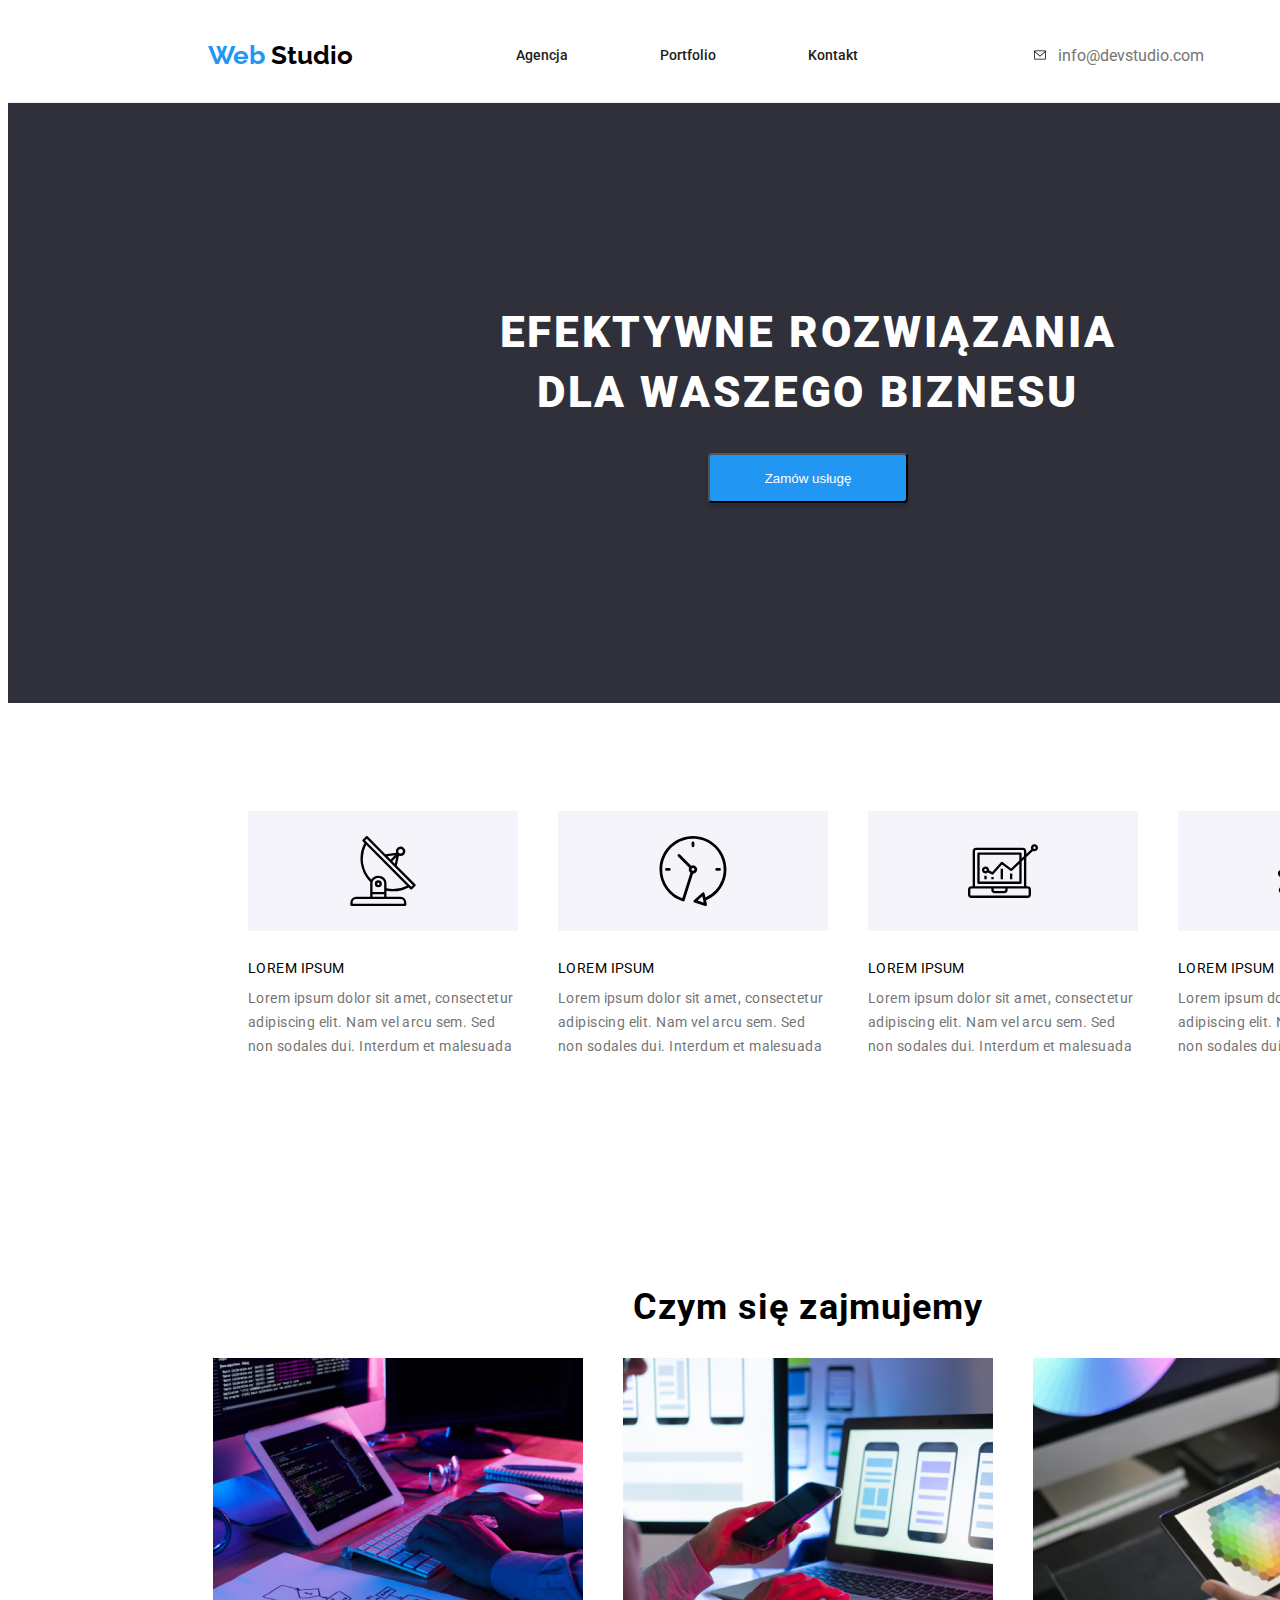
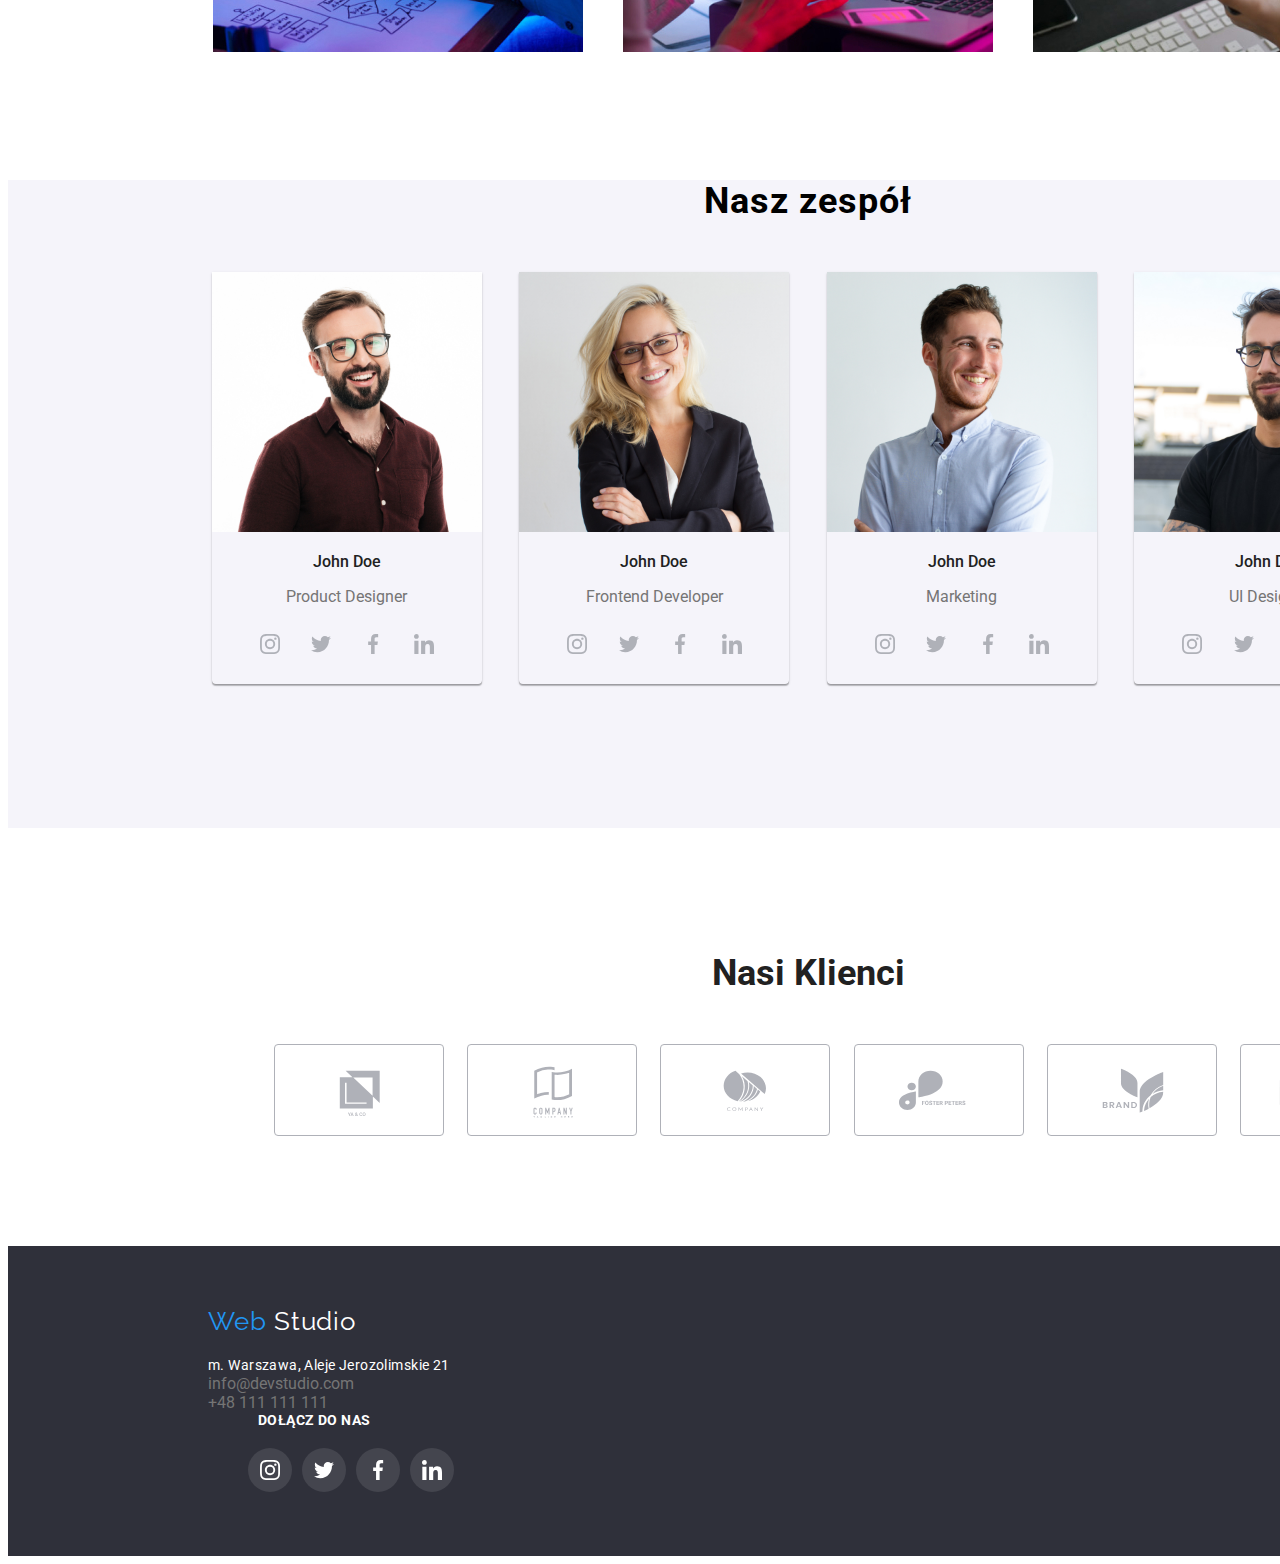
==== commit 49490812: "e" ====
--- a/index.html
+++ b/index.html
@@ -387,44 +387,45 @@
 
 
 
-
-      <h3 class="join-us">DOŁĄCZ DO NAS </h3>
-      <ul class="footer-social-links">
-        <li> <a href="">
-            <div class="footer-social-icons">
-              <svg class="footer-icon" width="20px" height="20px">
-                <use href="./images/svg-images/icons.svg#icon-instagram-2"></use>
-              </svg>
-            </div>
-          </a></li>
-        <li>
-          <a href="">
-            <div class="footer-social-icons">
-              <svg class="footer-icon" width="20px" height="20px">
-                <use href="./images/svg-images/icons.svg#icon-twitter-1"></use>
-              </svg>
-            </div>
-          </a>
-        </li>
-        <li>
-          <a href="">
-            <div class="footer-social-icons">
-              <svg class="footer-icon" width="20px" height="20px">
-                <use href="./images/svg-images/icons.svg#icon-facebook-1"></use>
-              </svg>
-            </div>
-          </a>
-        </li>
-        <li>
-          <a href="">
-            <div class="footer-social-icons">
-              <svg class="footer-icon" width="20px" height="20px">
-                <use href="./images/svg-images/icons.svg#icon-linkedin-1"></use>
-              </svg>
-            </div>
-          </a>
-        </li>
-      </ul>
+      <div class="footer-interior-2 ">
+        <h3 class="join-us">DOŁĄCZ DO NAS </h3>
+        <ul class="footer-social-links">
+          <li> <a href="">
+              <div class="footer-social-icons">
+                <svg class="footer-icon" width="20px" height="20px">
+                  <use href="./images/svg-images/icons.svg#icon-instagram-2"></use>
+                </svg>
+              </div>
+            </a></li>
+          <li>
+            <a href="">
+              <div class="footer-social-icons">
+                <svg class="footer-icon" width="20px" height="20px">
+                  <use href="./images/svg-images/icons.svg#icon-twitter-1"></use>
+                </svg>
+              </div>
+            </a>
+          </li>
+          <li>
+            <a href="">
+              <div class="footer-social-icons">
+                <svg class="footer-icon" width="20px" height="20px">
+                  <use href="./images/svg-images/icons.svg#icon-facebook-1"></use>
+                </svg>
+              </div>
+            </a>
+          </li>
+          <li>
+            <a href="">
+              <div class="footer-social-icons">
+                <svg class="footer-icon" width="20px" height="20px">
+                  <use href="./images/svg-images/icons.svg#icon-linkedin-1"></use>
+                </svg>
+              </div>
+            </a>
+          </li>
+        </ul>
+      </div>
 
     </div>
 
--- a/css/styles.css
+++ b/css/styles.css
@@ -548,7 +548,9 @@
   fill: #afb1b8;
 }
 .footer-interior-2 {
-  margin-left: 350px;
+  display: inline-block;
+  width: 206px;
+  height: 80px;
 }
 
 .join-us {
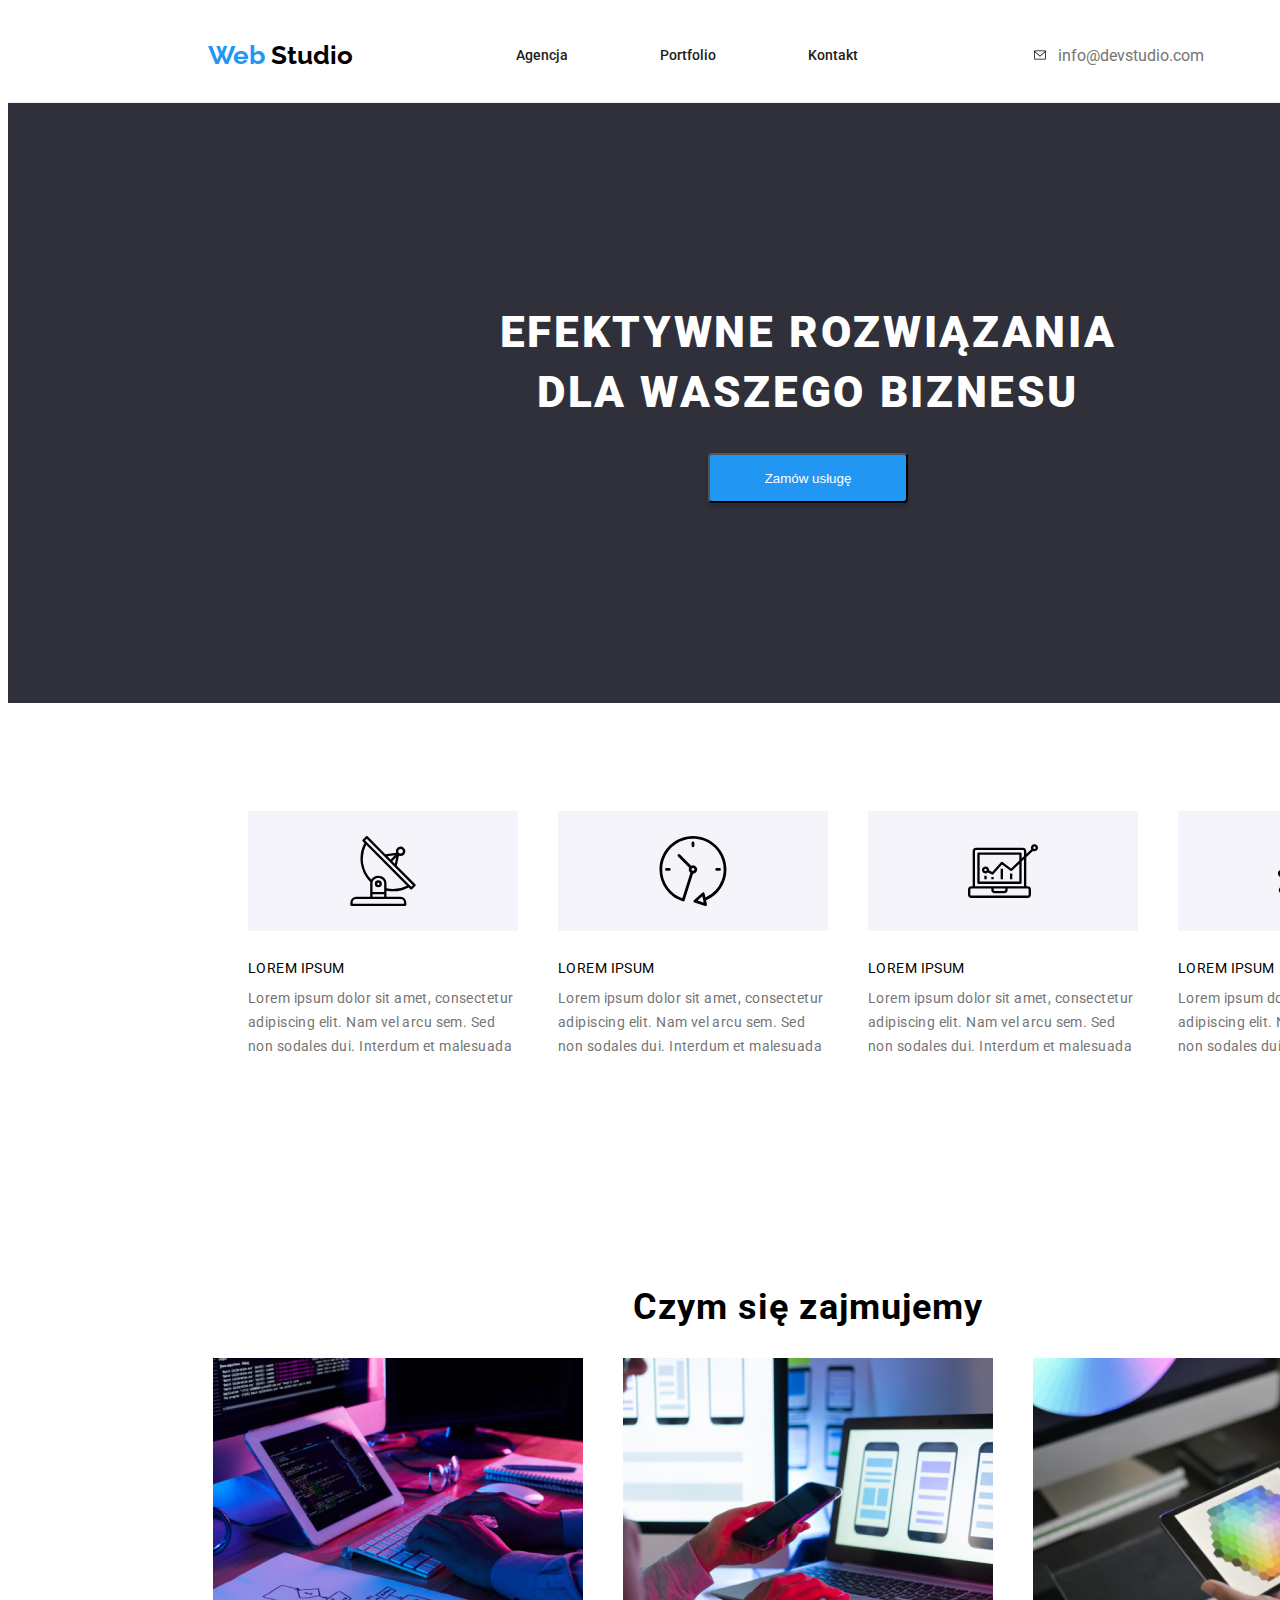
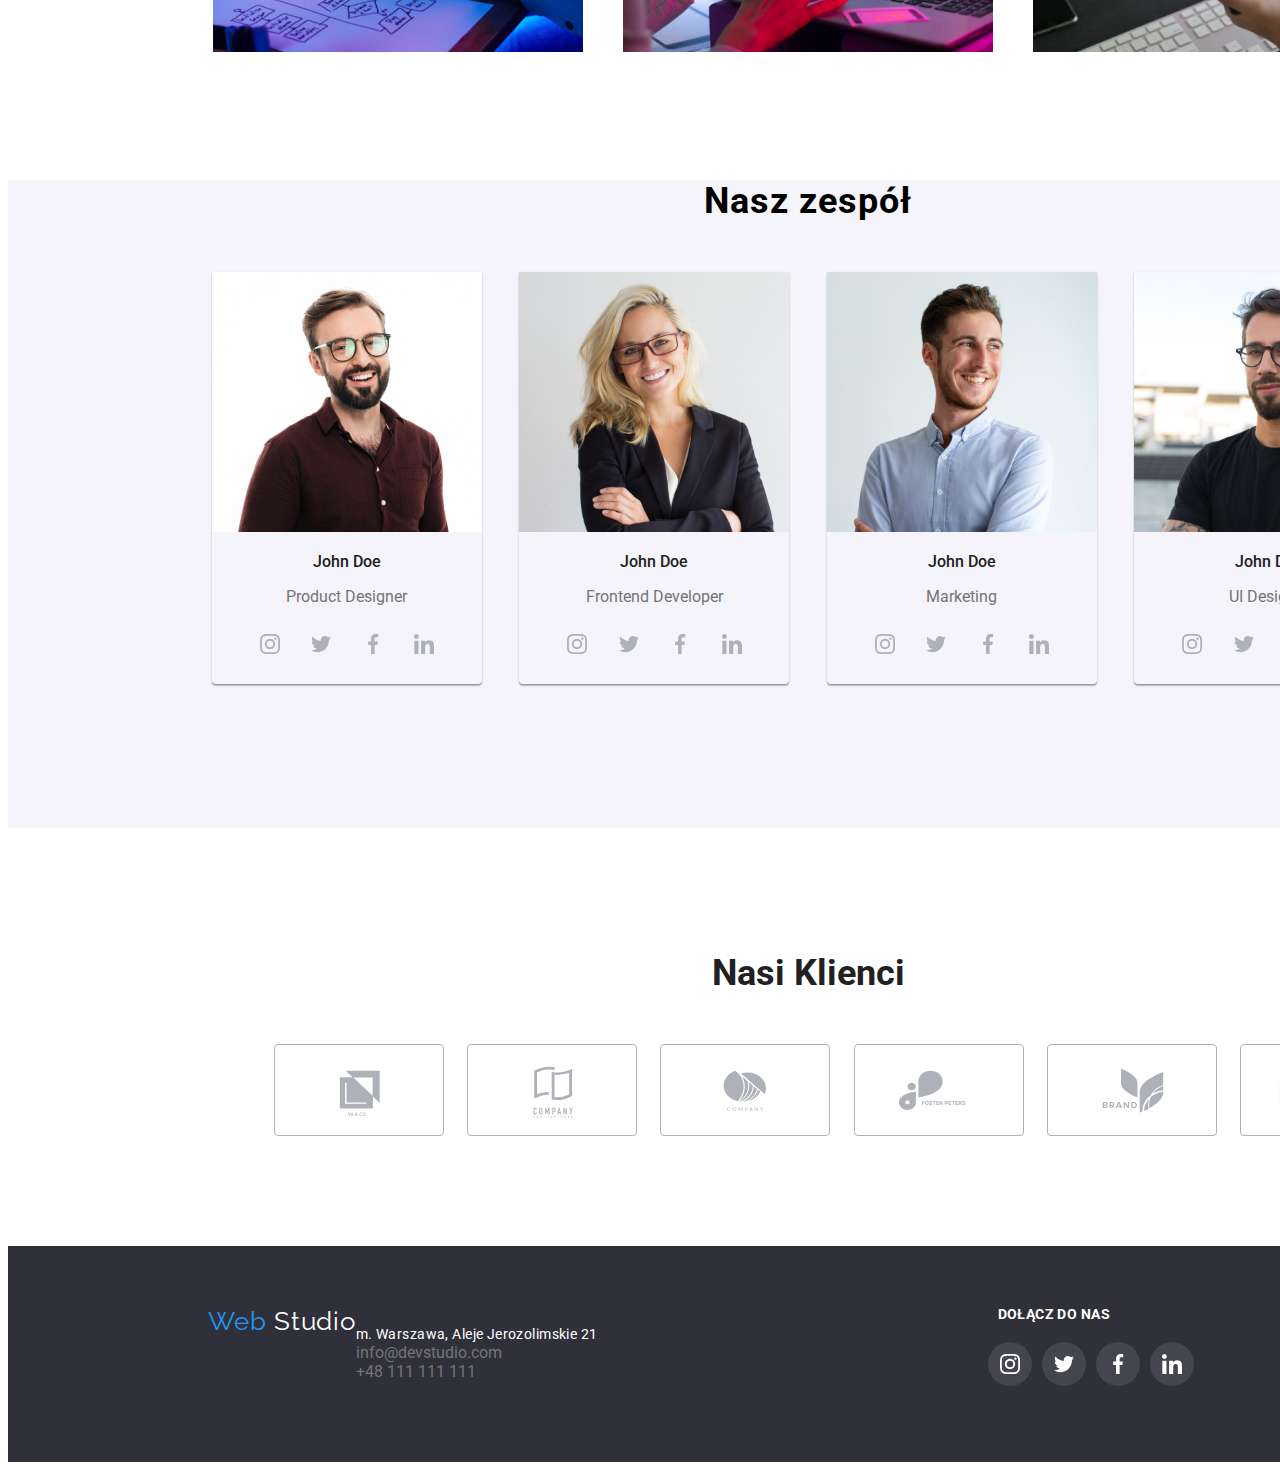
==== commit f49582dd: "e" ====
--- a/index.html
+++ b/index.html
@@ -375,58 +375,59 @@
   </main>
   <footer class="footer-box">
     <div class="container">
-      <a class="webstudio-2" href="./index.html"> <span class="web">Web</span> <span class="studio-2">Studio</span>
-      </a>
-      <ul class="footer-interior">
-        <li>
-          <address class="hq-adress">m. Warszawa, Aleje Jerozolimskie 21</address>
-        </li>
-        <li><a class="e-mail-footer" href="#">info@devstudio.com</a></li>
-        <li><a class="link-tel-2" href="#">+48 111 111 111</a></li>
-      </ul>
-
-
-
-      <div class="footer-interior-2 ">
-        <h3 class="join-us">DOŁĄCZ DO NAS </h3>
-        <ul class="footer-social-links">
-          <li> <a href="">
-              <div class="footer-social-icons">
-                <svg class="footer-icon" width="20px" height="20px">
-                  <use href="./images/svg-images/icons.svg#icon-instagram-2"></use>
-                </svg>
-              </div>
-            </a></li>
-          <li>
-            <a href="">
-              <div class="footer-social-icons">
-                <svg class="footer-icon" width="20px" height="20px">
-                  <use href="./images/svg-images/icons.svg#icon-twitter-1"></use>
-                </svg>
-              </div>
-            </a>
-          </li>
-          <li>
-            <a href="">
-              <div class="footer-social-icons">
-                <svg class="footer-icon" width="20px" height="20px">
-                  <use href="./images/svg-images/icons.svg#icon-facebook-1"></use>
-                </svg>
-              </div>
-            </a>
-          </li>
-          <li>
-            <a href="">
-              <div class="footer-social-icons">
-                <svg class="footer-icon" width="20px" height="20px">
-                  <use href="./images/svg-images/icons.svg#icon-linkedin-1"></use>
-                </svg>
-              </div>
-            </a>
-          </li>
-        </ul>
+      <div class="two-footer-box">
+        <a class="webstudio-2" href="./index.html"> <span class="web">Web</span> <span class="studio-2">Studio</span>
+        </a>
+        <ul class="footer-interior">
+          <li>
+            <address class="hq-adress">m. Warszawa, Aleje Jerozolimskie 21</address>
+          </li>
+          <li><a class="e-mail-footer" href="#">info@devstudio.com</a></li>
+          <li><a class="link-tel-2" href="#">+48 111 111 111</a></li>
+        </ul>
+
+
+
+        <div class="footer-interior-2 ">
+          <h3 class="join-us">DOŁĄCZ DO NAS </h3>
+          <ul class="footer-social-links">
+            <li> <a href="">
+                <div class="footer-social-icons">
+                  <svg class="footer-icon" width="20px" height="20px">
+                    <use href="./images/svg-images/icons.svg#icon-instagram-2"></use>
+                  </svg>
+                </div>
+              </a></li>
+            <li>
+              <a href="">
+                <div class="footer-social-icons">
+                  <svg class="footer-icon" width="20px" height="20px">
+                    <use href="./images/svg-images/icons.svg#icon-twitter-1"></use>
+                  </svg>
+                </div>
+              </a>
+            </li>
+            <li>
+              <a href="">
+                <div class="footer-social-icons">
+                  <svg class="footer-icon" width="20px" height="20px">
+                    <use href="./images/svg-images/icons.svg#icon-facebook-1"></use>
+                  </svg>
+                </div>
+              </a>
+            </li>
+            <li>
+              <a href="">
+                <div class="footer-social-icons">
+                  <svg class="footer-icon" width="20px" height="20px">
+                    <use href="./images/svg-images/icons.svg#icon-linkedin-1"></use>
+                  </svg>
+                </div>
+              </a>
+            </li>
+          </ul>
+        </div>
       </div>
-
     </div>
 
 
--- a/css/styles.css
+++ b/css/styles.css
@@ -145,11 +145,7 @@
   font-size: 16px;
   line-height: 30px;
   letter-spacing: 0.03em;
-}
-.paragraph-text:hover,
-.paragraph-text:focus {
-  color: #2196f3;
-  cursor: pointer;
+  padding-left: 24px;
 }
 
 .portfolio-box-topic {
@@ -418,7 +414,11 @@
 
 .portfolio-buttons-decoration:hover,
 .portfolio-buttons-decoration:focus {
-  color: #2196f3;
+  box-shadow: 0px 3px 1px rgba(0, 0, 0, 0.1), 0px 1px 2px rgba(0, 0, 0, 0.08),
+    0px 2px 2px rgba(0, 0, 0, 0.12);
+  border-radius: 4px;
+  background-color: #2196f3;
+  color: #ffffff;
 }
 
 .portfolio-list-boxes {
@@ -439,6 +439,12 @@
   width: 370px;
 }
 
+.portfolio-boxes:hover,
+.portfolio-boxes:focus {
+  box-shadow: 1px 4px 6px 0 rgba(0, 0, 0, 0.16), 0 4px 4px 0 rgba(0, 0, 0, 0.06),
+    0 1px 1px 0 rgba(0, 0, 0, 0.12);
+}
+
 .box-description {
   padding: 20px 24px 20px 24px;
 }
@@ -548,9 +554,7 @@
   fill: #afb1b8;
 }
 .footer-interior-2 {
-  display: inline-block;
-  width: 206px;
-  height: 80px;
+  margin-left: 350px;
 }
 
 .join-us {
@@ -617,6 +621,13 @@
   fill: #fff;
 }
 
-.social-icons-links-team:hover > .social-icons-links-team:focus {
+.social-icons-links-team:hover {
   background-color: #2196f3;
 }
+.social-icons-links-team:focus {
+  background-color: #2196f3;
+}
+
+.two-footer-box {
+  display: flex;
+}
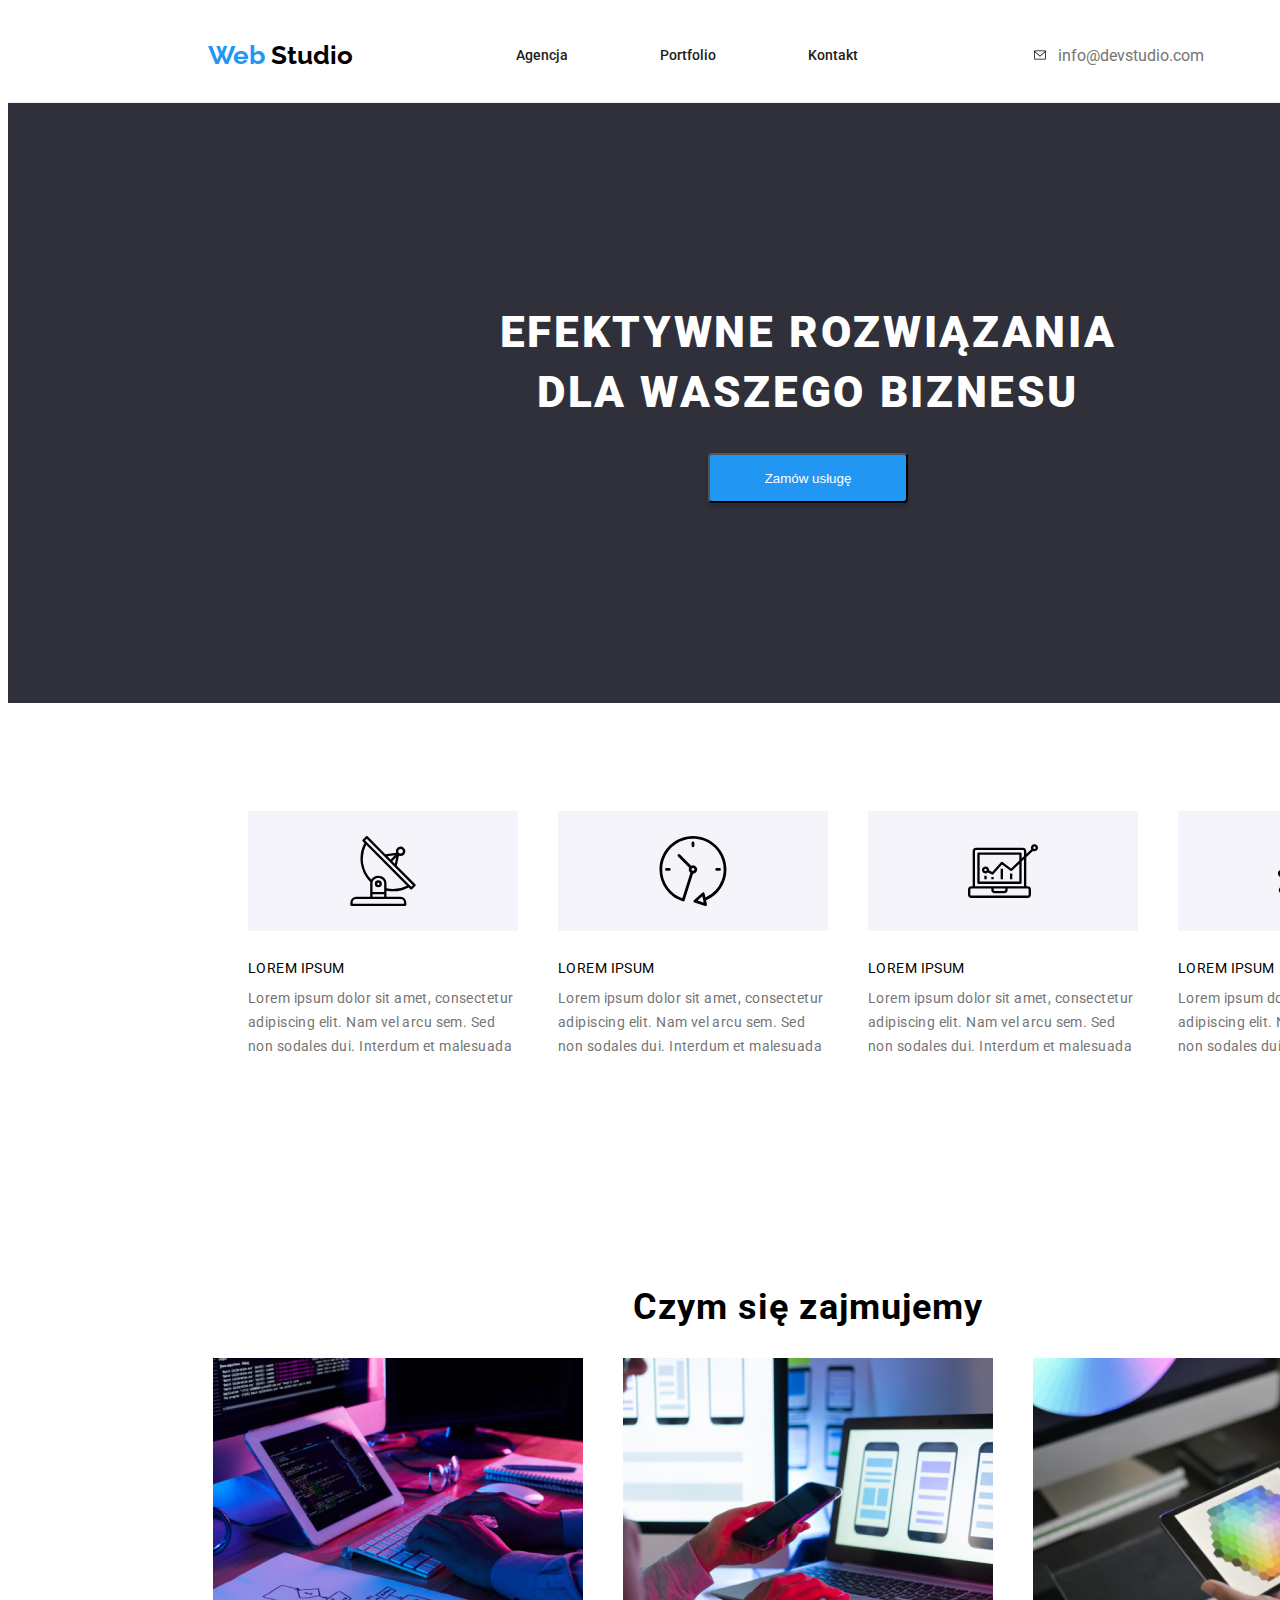
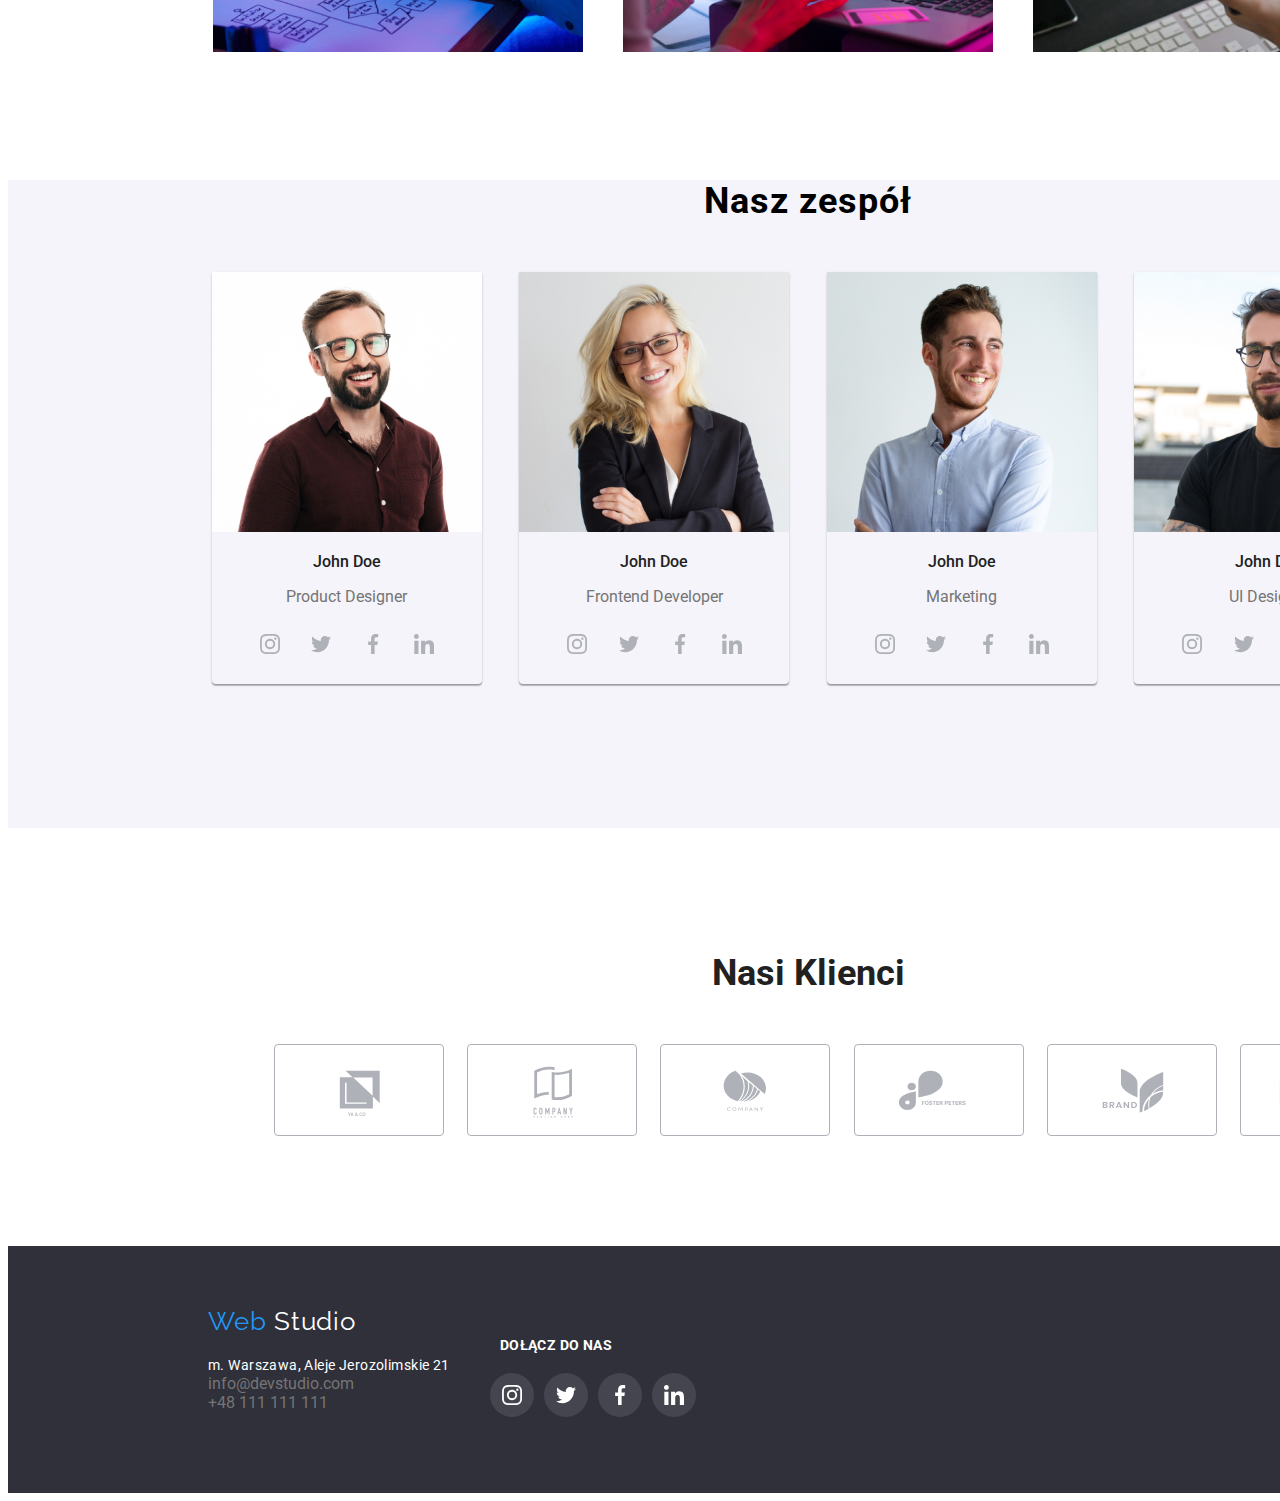
==== commit e9e19a69: "e" ====
--- a/index.html
+++ b/index.html
@@ -375,9 +375,10 @@
   </main>
   <footer class="footer-box">
     <div class="container">
+
+      <a class="webstudio-2" href="./index.html"> <span class="web">Web</span> <span class="studio-2">Studio</span>
+      </a>
       <div class="two-footer-box">
-        <a class="webstudio-2" href="./index.html"> <span class="web">Web</span> <span class="studio-2">Studio</span>
-        </a>
         <ul class="footer-interior">
           <li>
             <address class="hq-adress">m. Warszawa, Aleje Jerozolimskie 21</address>
--- a/css/styles.css
+++ b/css/styles.css
@@ -554,7 +554,6 @@
   fill: #afb1b8;
 }
 .footer-interior-2 {
-  margin-left: 350px;
 }
 
 .join-us {
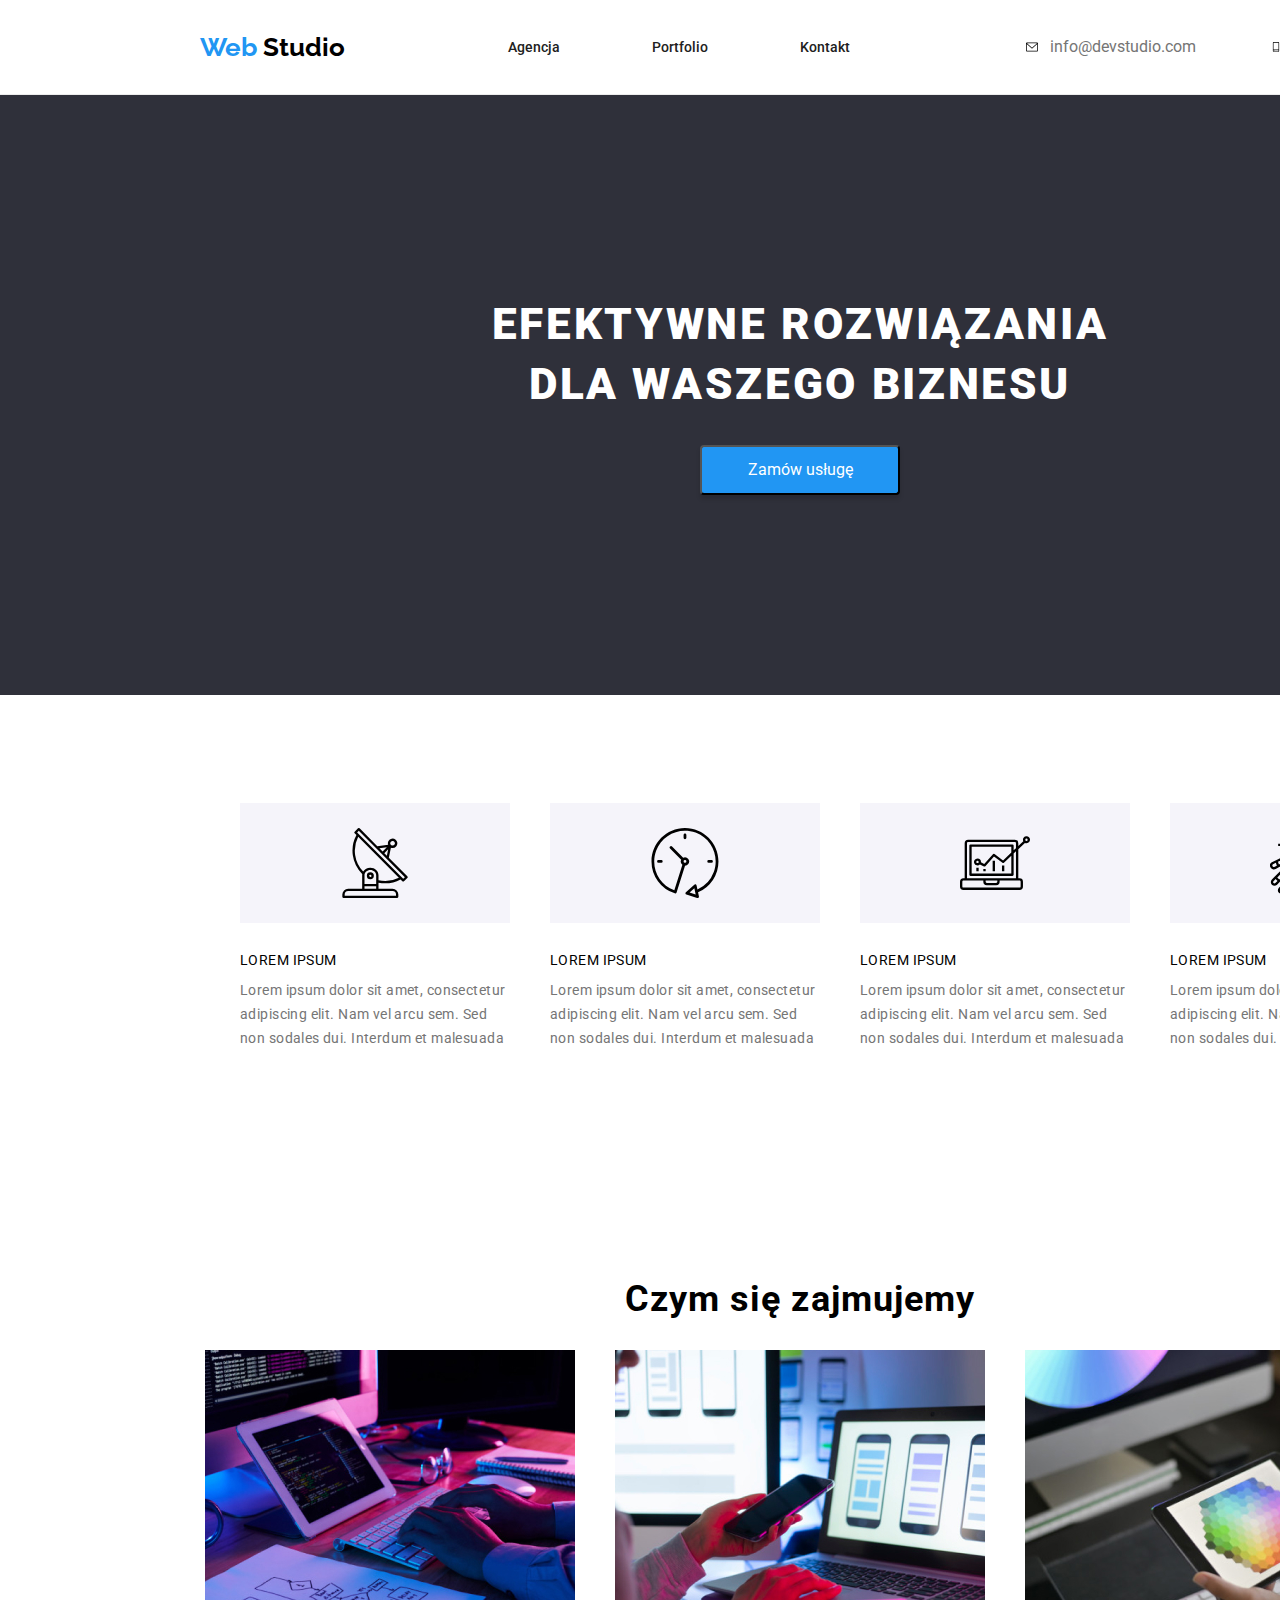
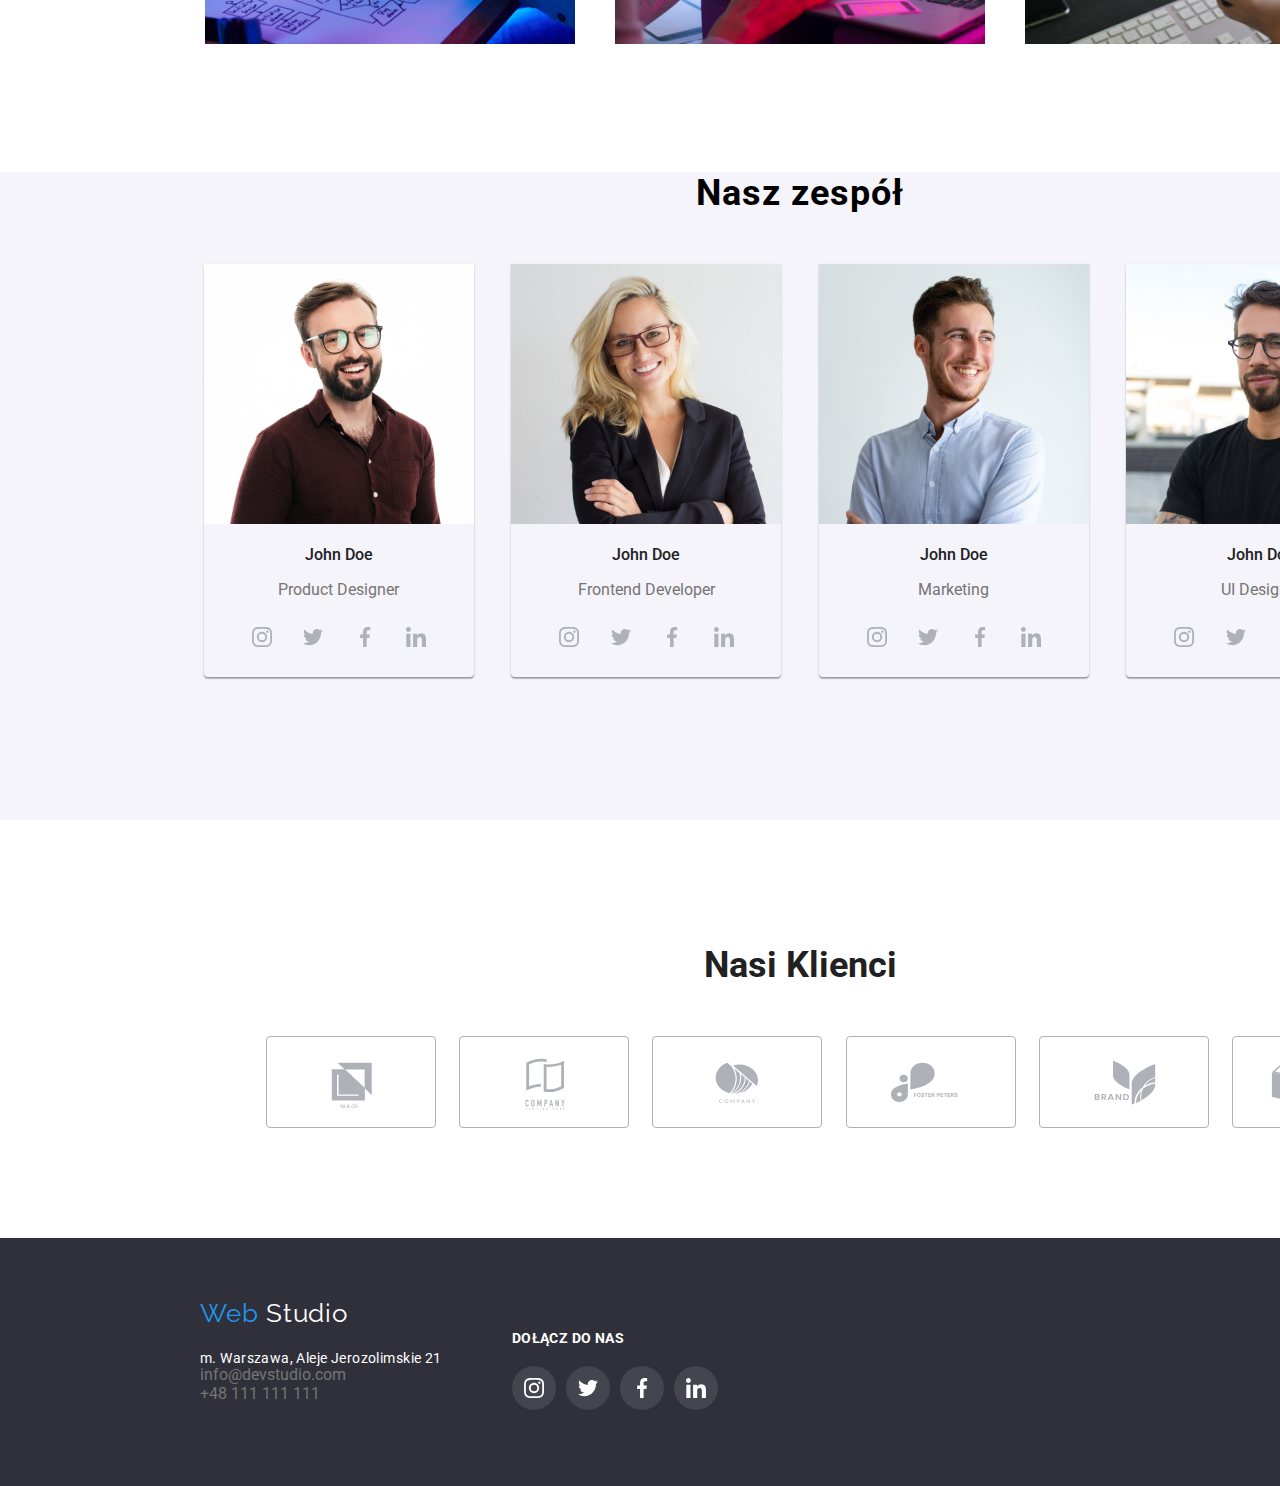
==== commit eb83f038: "e" ====
--- a/index.html
+++ b/index.html
@@ -12,7 +12,7 @@
     href="https://fonts.googleapis.com/css2?family=Raleway:ital,wght@1,700&family=Roboto:wght@400;500;700;900&display=swap"
     rel="stylesheet">
   <link rel="stylesheet" href="./css/styles.css" />
-
+  <link rel="stylesheet" href="./css/modern-normalize.min.css" />
 </head>
 
 <body>
--- a/css/styles.css
+++ b/css/styles.css
@@ -554,6 +554,7 @@
   fill: #afb1b8;
 }
 .footer-interior-2 {
+  margin-left: 70px;
 }
 
 .join-us {
@@ -568,13 +569,13 @@
   font-size: 14px;
   line-height: 16px;
   letter-spacing: 0.03em;
-  margin-left: 50px;
 }
 
 .footer-social-links {
   list-style: none;
   gap: 10px;
   display: flex;
+  padding: 0;
 }
 
 .footer-social-icons {
